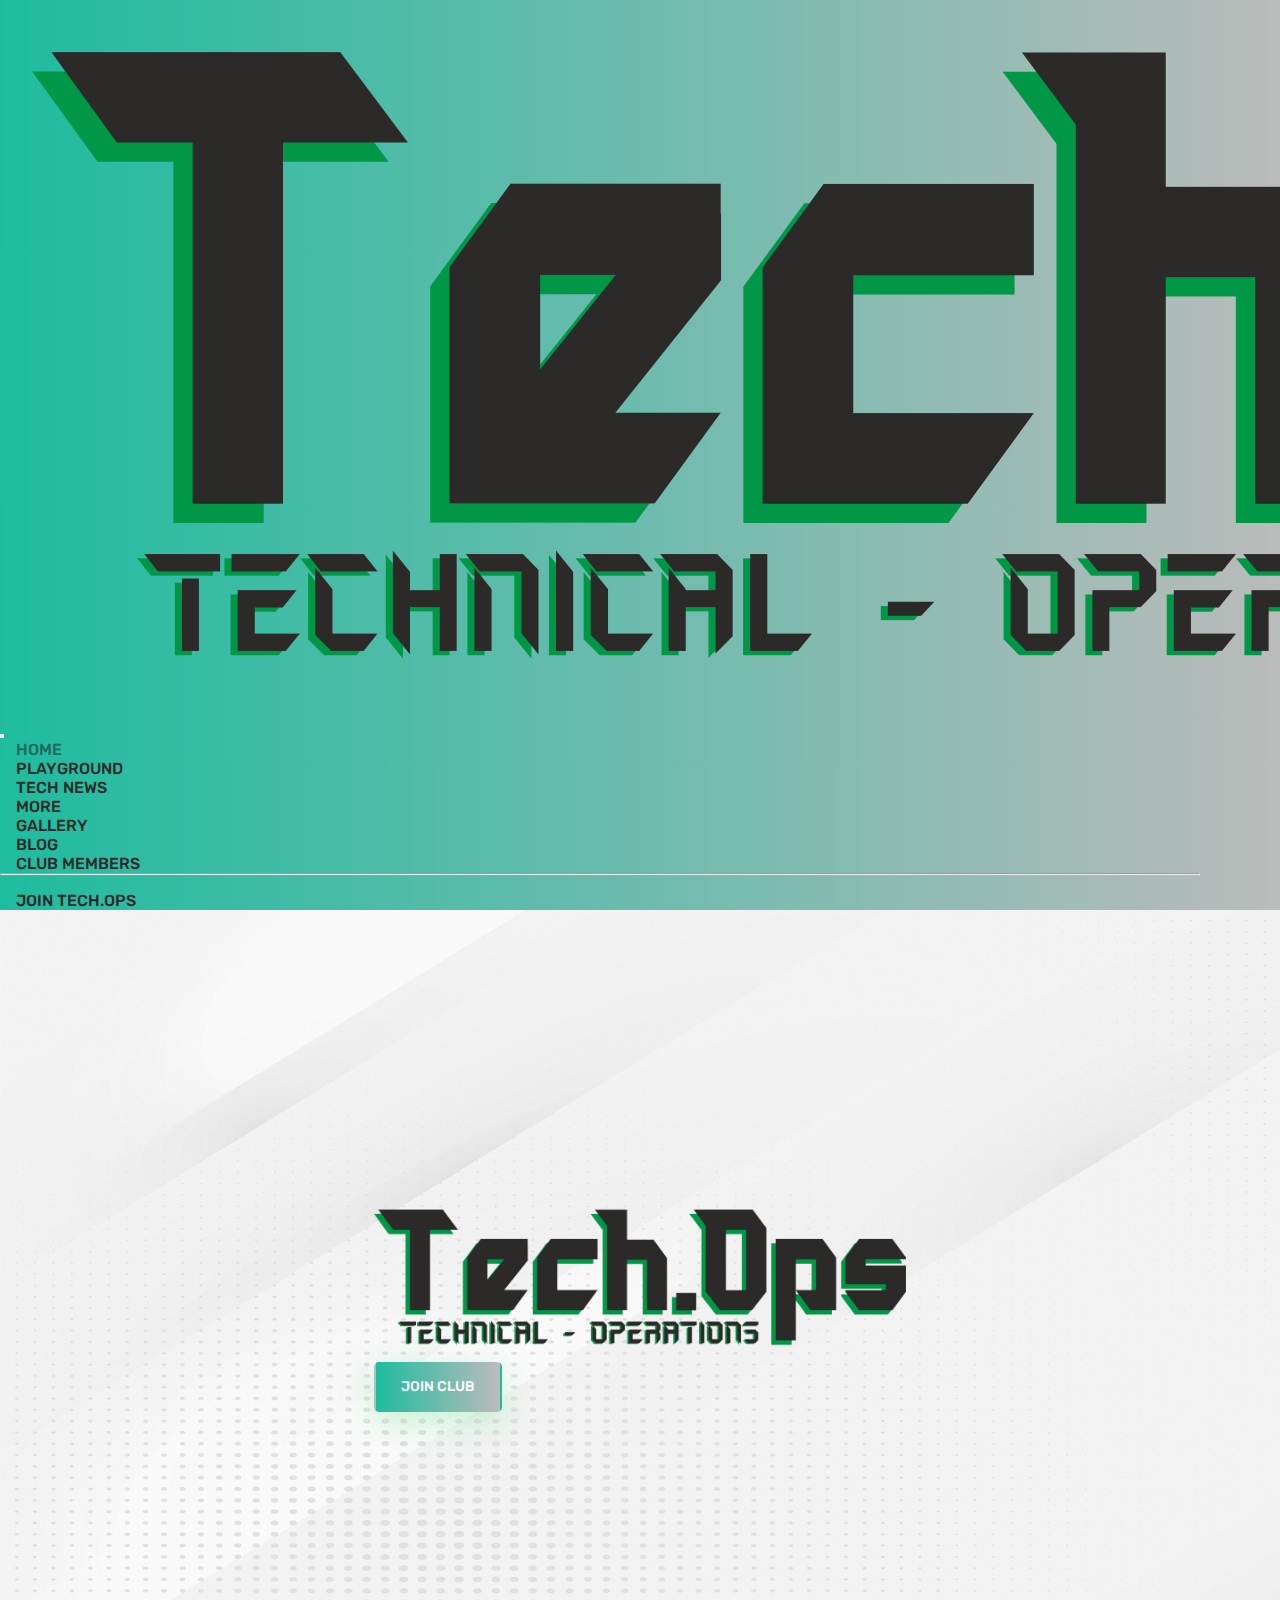
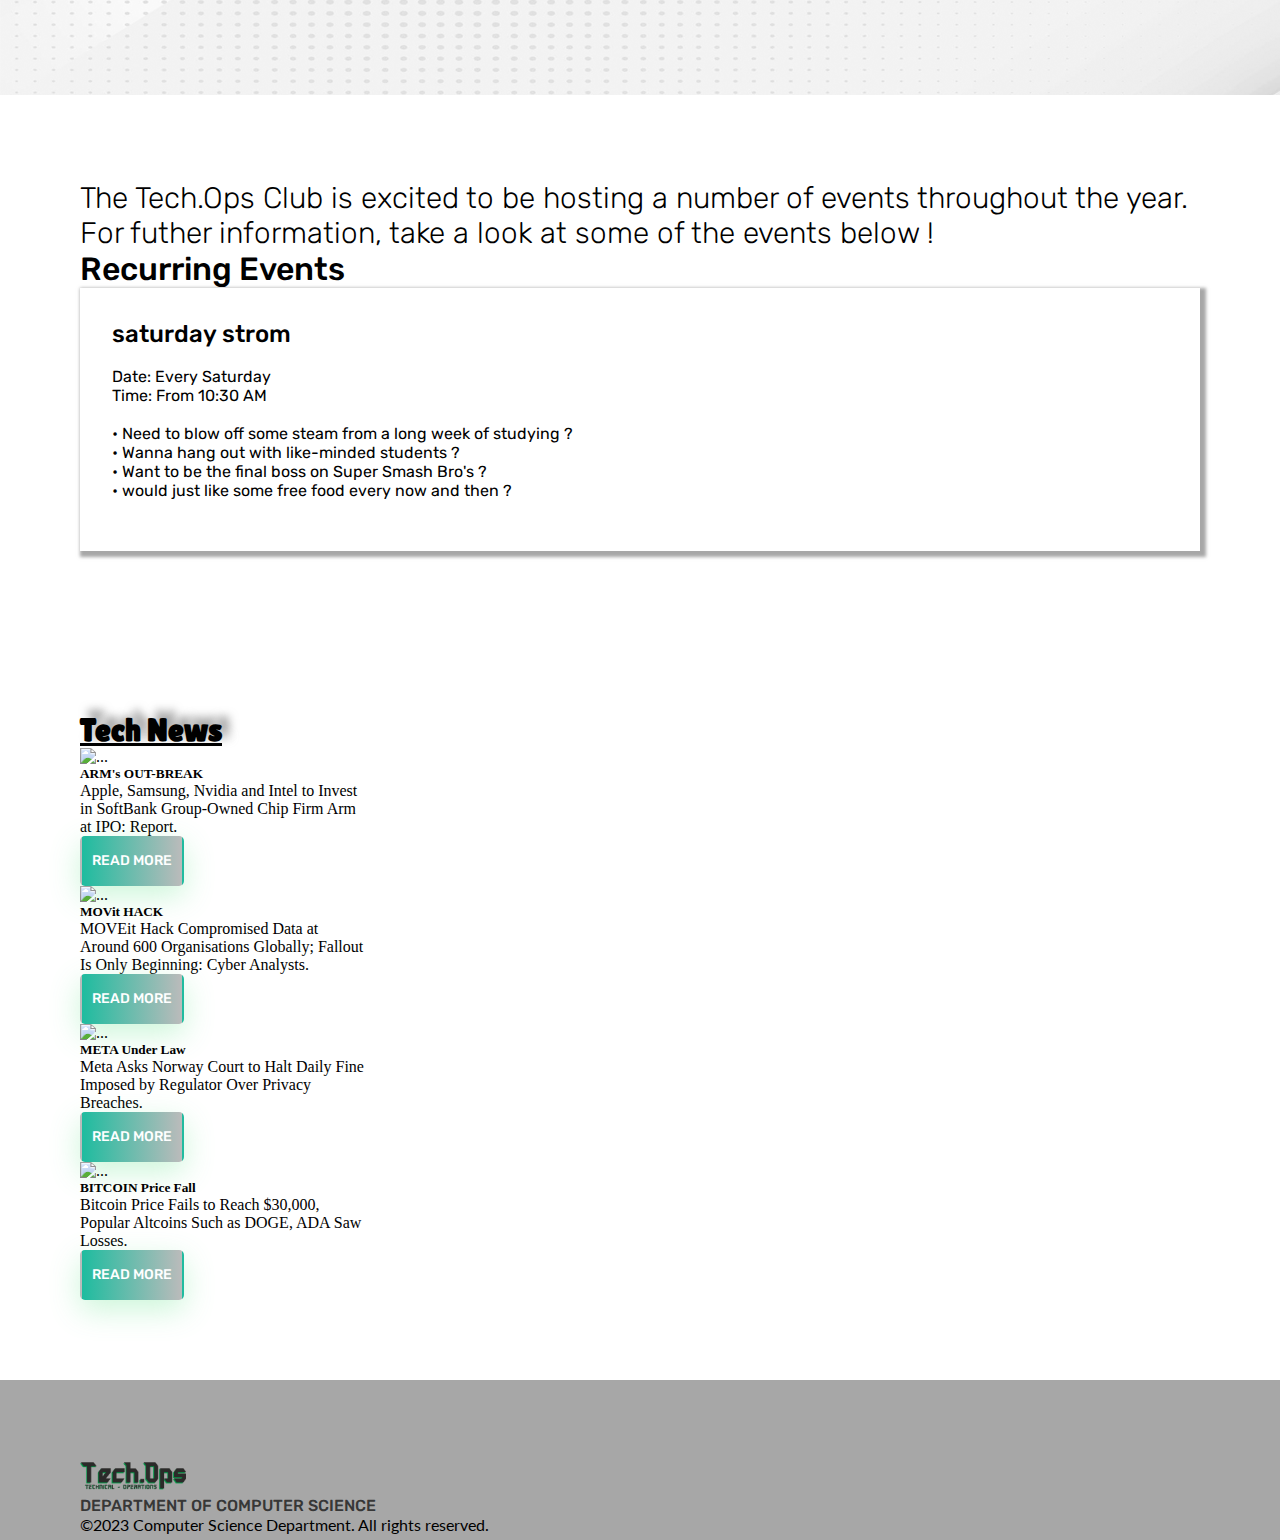
==== index.html @ eaf92b83 "banner section 2" ====
<!DOCTYPE html>
<html lang="en">

<head>
    <meta charset="UTF-8">
    <meta name="viewport" content="width=device-width, initial-scale=1.0">
    <title>Tech.Ops BCA Club</title>
    <!-- favicon -->
    <link rel="shortcut icon" href="img/favicons.png">
    <!-- Bootstrap 5.3 -->
    <link href="https://cdn.jsdelivr.net/npm/bootstrap@5.3.1/dist/css/bootstrap.min.css" rel="stylesheet"
        integrity="sha384-4bw+/aepP/YC94hEpVNVgiZdgIC5+VKNBQNGCHeKRQN+PtmoHDEXuppvnDJzQIu9" crossorigin="anonymous">
    <!-- Font Awesome -->
    <link rel="stylesheet" href="https://cdnjs.cloudflare.com/ajax/libs/font-awesome/6.4.0/css/all.min.css"
        integrity="sha512-iecdLmaskl7CVkqkXNQ/ZH/XLlvWZOJyj7Yy7tcenmpD1ypASozpmT/E0iPtmFIB46ZmdtAc9eNBvH0H/ZpiBw=="
        crossorigin="anonymous" referrerpolicy="no-referrer" />

    <!-- Custome CSS -->
    <link rel="stylesheet" href="css/style.css">
    <link rel="stylesheet" href="css/mobile-style.css">
</head>

<body data-bs-spy="scroll" data-bs-target=".navbar" data-bs-offset="90" data-toggle="collapse" data-target="#navbarNav">
    <!-- NavBar section START -->
    <header class="navbar-wrapper fixed-top">
        <nav class="navbar navbar-expand-lg">
            <div class="container-fluid">
                <a class="navbar-brand" href="#">
                    <img src="img/logo.png" alt="Error" class="img-fluid">
                </a>
                <!-- Dropdown for mobile -->
                <button class="navbar-toggler" type="button" data-bs-toggle="collapse" data-toggle="collapse"
                    data-target="#navbarNav" data-bs-target="#navbarNav" aria-controls="navbarNav" aria-expanded="false"
                    aria-label="Toggle navigation">
                    <!-- Custome dropdown icon FA -->
                    <i class="fa-solid fa-bars-staggered "></i>
                    <!-- <span class="navbar-toggler-icon"></span> -->
                </button>
                <!-- Navbar content -->
                <div class="collapse navbar-collapse navbar-content justify-content-end" id="navbarNav">
                    <ul class="navbar-nav">
                        <li class="nav-item">
                            <a id="nav-bar" class="nav-link active" aria-current="page" href="#home">Home</a>
                        </li>
                        <li class="nav-item">
                            <a id="nav-bar" class="nav-link" href="#playground">Playground</a>
                        </li>
                        <li class="nav-item">
                            <a id="nav-bar" class="nav-link" href="#technews">Tech News</a>
                        </li>
                        <!-- Nav dropdown -->
                        <li class="nav-item dropdown">
                            <a id="nav-bar" class="nav-link dropdown-toggle" id="navbarScrollingDropdown" role="button"
                                data-bs-toggle="dropdown" aria-expanded="false">
                                More
                            </a>
                            <ul class="dropdown-menu" aria-labelledby="navbarScrollingDropdown">
                                <li><a class="dropdown-item" href="#gallery">Gallery</a></li>
                                <li><a class="dropdown-item" href="#blog">Blog</a></li>
                                <li><a class="dropdown-item" href="#club-mem">Club Members</a></li>
                                <li>
                                    <hr class="dropdown-divider">
                                </li>
                                <li><a class="dropdown-item" href="#">Join Tech.Ops</a></li>
                            </ul>
                        </li>
                    </ul>
                </div>
            </div>
        </nav>
    </header>
    <!-- Nav Bar Section END -->



    <!-- Banner(HOME) Section START -->
    <section id="home" class="home-wrapper">
        <div id="main-bg" class="container-fluid">
            <div class="row logo-content">
                <div class="col-lg-12 logo text-center">
                    <img src="img/logo.png" id="tech-ops-logo" style="height:10rem;">
                </div>
                <div class="col-lg-4 d-flex justify-content-center mx-auto mt-5 join-btn">
                    <a href="#" class="main-btn primary-btn" style="width: 8rem;">join club</a>
                </div>
            </div>
        </div>
    </section>
    <!-- Banner(HOME) Section END -->



    <!--Playground Section START -->
    <section id="playground" class="playground-wrapper">
        <div class="container">
            <div class="row events-header">
                <p class="intro">
                    The Tech.Ops Club is excited to be hosting a number of events throughout the year.
                    For futher information, take a look at some of the events below !
                </p>
                <h1>recurring events</h1>
            </div>

            <div class="row recurring-events">
                <div class="col-lg-12 order-1 content my-3">
                    <p id="friday">saturday strom</p>
                    <br>
                    <p id="info">
                        Date: Every Saturday
                        <br>
                        Time: From 10:30 AM
                        <br><br>
                        • Need to blow off some steam from a long week of studying ? <br>
                        • Wanna hang out with like-minded students ? <br>
                        • Want to be the final boss on Super Smash Bro's ? <br>
                        • would just like some free food every now and then ? <br><br>
                    </p>
                </div>
                <!-- Add Upcomming events below and use CONTENT class to add box shadow and margins-->

            </div>
        </div>
    </section>
    <!--Playground Section END -->



    <!-- Tech News Section START -->
    <section id="technews" class="technews-wrapper pt-4">
        <div class="container">
            <h1 id="tech-header" class="text-center text-uppercase">Tech News</h1>
            <div class="row">
                <div class="col-lg-3 card-1 my-4">
                    <div class="card" style="width: 18rem;">
                        <img src="/img/technews/1.avif" class="card-img-top" alt="...">
                        <div class="card-body">
                            <h5 class="card-title">ARM's OUT-BREAK</h5>
                            <p class="card-text">Apple, Samsung, Nvidia and Intel to Invest in SoftBank Group-Owned Chip
                                Firm Arm at IPO: Report.</p>
                            <a href="https://www.gadgets360.com/internet/news/apple-samsung-invest-softbank-chip-designer-arm-ipo-september-nikkei-report-4280436"
                                class="main-btn primary-btn" target="_blank">Read More</a>
                        </div>
                    </div>
                </div>
                <div class="col-lg-3 card-2 my-4">
                    <div class="card" style="width: 18rem;">
                        <img src="/img/technews/2.webp" class="card-img-top" alt="...">
                        <div class="card-body">
                            <h5 class="card-title">MOVit HACK</h5>
                            <p class="card-text">MOVEit Hack Compromised Data at Around 600 Organisations Globally; Fallout Is Only Beginning: Cyber Analysts.</p>
                            <a href="https://www.gadgets360.com/internet/news/moveit-hack-us-spawned-600-breaches-not-done-yet-cyber-analysts-say-4280270"
                                class="main-btn primary-btn" target="_blank">Read More</a>
                        </div>
                    </div>
                </div>
                <div class="col-lg-3 card-3 my-4">
                    <div class="card" style="width: 18rem;">
                        <img src="/img/technews/3.webp" class="card-img-top" alt="...">
                        <div class="card-body">
                            <h5 class="card-title">META Under Law</h5>
                            <p class="card-text">Meta Asks Norway Court to Halt Daily Fine Imposed by Regulator Over Privacy Breaches.</p>
                            <a href="https://www.gadgets360.com/internet/news/meta-platforms-facebook-court-filing-halt-privacy-breach-fine-usd-97700-norway-regulator-4280025"
                                class="main-btn primary-btn" target="_blank">Read More</a>
                        </div>
                    </div>
                </div>
                <div class="col-lg-3 card-4 my-4">
                    <div class="card" style="width: 18rem;">
                        <img src="/img/technews/1.avif" class="card-img-top" alt="...">
                        <div class="card-body">
                            <h5 class="card-title">BITCOIN Price Fall</h5>
                            <p class="card-text">Bitcoin Price Fails to Reach $30,000, Popular Altcoins Such as DOGE, ADA Saw Losses.</p>
                            <a href="https://www.gadgets360.com/cryptocurrency/news/bitcoin-price-today-july-8-cardano-dogecoin-shiba-inu-binance-coin-tether-loss-4278877"
                                class="main-btn primary-btn" target="_blank">Read More</a>
                        </div>
                    </div>
                </div>
            </div>
        </div>
    </section>
    <!-- Tech News Section END -->



    <!-- gallery Section START -->

    <!-- gallery Section END -->




    <!-- Blog Section START -->

    <!-- Blog Section END -->




    <!-- Club Members Section START -->

    <!-- Community members Section END -->




    <!-- Join Tech.Ops Section START -->

    <!-- Join Tech.Ops Section END -->



    <!-- Footer section START -->
        <section class="footer-wrapper p-0">
            <div class="container">
                <div class="row pt-5">
                    <div class="col-lg-6">
                        <div class="footer-content">
                            <img src="img/logo.png" alt="error" class="img-fluid">
                            <p id="dept">department of computer science</p>
                            <p id="copy">&copy;2023 Computer Science Department. All rights reserved.</p>
                        </div>
                    </div>
                </div>
            </div>
        </section>
    <!-- Footer section END -->

    <!-- Bootstrap JS & Popper -->
    <script src="https://cdn.jsdelivr.net/npm/@popperjs/core@2.10.2/dist/umd/popper.min.js"
        integrity="sha384-7+zCNj/IqJ95wo16oMtfsKbZ9ccEh31eOz1HGyDuCQ6wgnyJNSYdrPa03rtR1zdB"
        crossorigin="anonymous"></script>
    <script src="https://cdn.jsdelivr.net/npm/bootstrap@5.3.1/dist/js/bootstrap.bundle.min.js"
        integrity="sha384-HwwvtgBNo3bZJJLYd8oVXjrBZt8cqVSpeBNS5n7C8IVInixGAoxmnlMuBnhbgrkm"
        crossorigin="anonymous"></script>
</body>

</html>
---- css/style.css ----
/* 
TABLE OF CONTENT
1. General
2. Custom CSS
3. Navbar section
4. Banner section
5. Playground section
6. TechNews section
7. Footer section
 */

/* 1. General */

@import url('https://fonts.googleapis.com/css2?family=Rubik:wght@300;400;500;600;700;800;900&display=swap');
@import url('https://fonts.googleapis.com/css2?family=Lato:ital,wght@0,100;0,300;0,400;0,700;0,900;1,100;1,300;1,400;1,700;1,900&display=swap');
@import url('https://fonts.googleapis.com/css2?family=Lilita+One&display=swap');


* {
    box-sizing: border-box;
    margin: 0;
    padding: 0;
}

a {
    text-decoration: none;
}

/* 2. Custom CSS */
:root {
    --primary-color: #EBECF1;
    --secondary-color: #646464;
    /* Background Color */
    --bg-white: #ffffff;
    --bg-black: #000000;
    --bg-grey: #606060;
    --bg-grey-opc: #787878a6;
    /* Text Color */
    --primary-text: #206A5D;
    --secondary-text: #2B2A29;
    /* Font Family */
    --primary-font: 'Rubik', 'sans-serif';
    --secondary-font: 'Lato';
    --bold-font: 'Lilita One';
    --gradient: linear-gradient(to right, #1ebc9f 0%, #bbbbbb 100%), radial-gradient(circle at top left, #0055ff, #854fee);
}


a {
    text-decoration: none;
}

::-webkit-scrollbar {
    width: 0.25rem;
}

::-webkit-scrollbar-track {
    background: var(--bg-grey);
}

::-webkit-scrollbar-thumb {
    background: var(--primary-color);
}

.main-btn {
    display: inline-block;
    font-family: var(--primary-font);
    font-weight: 500;
    font-size: 0.875rem;
    line-height: 2.875rem;
    text-align: center;
    cursor: pointer;
    text-transform: uppercase;
    border-radius: 0.3125rem;
    box-shadow: 0 0.625rem 1.875rem rgba(85, 225, 129, 0.3);
    border: double 0.125rem transparent;
    padding: 0 0.625rem;
    transition: all .3s ease-in-out;
}

.primary-btn {
    background-image: var(--gradient);
    color: var(--bg-white);
}

.primary-btn:hover {
    border-color: var(--secondary-color);
    background: var(--bg-white);
    color: var(--secondary-text);
    box-shadow: none;
}

.secondary-btn {
    background-image: var(--bg-white);
    color: var(--secondary-text);
    border-color: var(--secondary-color);
}

.secondary-btn:hover {
    background: var(--gradient);
    color: var(--bg-white);
    box-shadow: none;
}

section {
    padding: 5rem;
}


/* 3. NavBar */

.navbar-wrapper .navbar-brand {
    height: auto;
    max-width: 10rem;
}


.navbar-wrapper .navbar-toggler:focus {
    box-shadow: none;
}

.navbar-wrapper .navbar-content .nav-item a {
    text-transform: uppercase;
    display: inline-block;
    margin: 0 0.985rem;
    color: var(--secondary-text);
    font-family: var(--primary-font);
    font-weight: 500;
}

.navbar-wrapper .navbar-content .nav-item #nav-bar.active,
.navbar-wrapper .navbar-content .nav-item #nav-bar:hover {
    color: var(--primary-text);
}

.navbar-content .dropdown-menu li a.active,
.navbar-content .dropdown-menu li a:hover {
    width: auto;
    color: var(--primary-text) !important;
    background-color: var(--primary-color) !important;
}

.navbar-wrapper {
    background-image: var(--gradient);
}

.navbar-wrapper .navbar .navbar-brand {
    margin-left: 2rem;
}

.navbar-wrapper .navbar .navbar-content {
    margin-right: 5rem;
}

/* Banner Section */
.home-wrapper {
    background-image: url(../img/cover-bg.png);
}

.home-wrapper #main-bg {
    display: flex;
    background-size: cover;
    background-repeat: no-repeat;
    align-items: center;
    justify-content: center;
    height: 70vh;
}

@keyframes club-logo-zoom-in {
    0% {
        transform: scale(0);
    }

    50% {
        transform: scale(1.25);
    }

    100% {
        transform: scale(1);
    }
}

.home-wrapper #main-bg #tech-ops-logo {
    /* transform: scale(1); */
    animation: club-logo-zoom-in ease-in-out 1s 1 normal;
}

/* {
@keyframes typing {
    from {
        width: 0
    }

    to {
        width: 100%;
    }
}

@keyframes blink-caret {

    from,
    to {
        border-color: transparent
    }

    50% {
        border-color: orange;
    }
}

.home-wrapper .dept-text h2 {
    text-transform: uppercase;
    font-weight: 400;
    font-family: var(--primary-font);
    border-right: .35rem solid orange;
    overflow: hidden;
    white-space: nowrap;
    margin: 0 auto;
    letter-spacing: .215rem;
    animation:
        typing 3.5s steps(40, end),
        blink-caret .75s step-end infinite;
    text-shadow: 10px 5px 5px var(--bg-grey-opc);
}
} */

.home-wrapper #main-bg .dept-text span {
    font-family: var(--primary-font);
    text-transform: uppercase;
    text-align: left;
}

@keyframes join-btn-zoom-in {
    from {
        transform: scale(1);
    }

    to {
        transform: scale(1.1);
    }
}

.home-wrapper .join-btn {
    animation: join-btn-zoom-in ease-in-out 0.5s infinite alternate;
}

/* Playground Section */
.events-header .intro {
    font-family: var(--primary-font);
    font-weight: 100;
    font-size: 1.85rem;
}

.events-header h1 {
    font-family: var(--primary-font);
    font-weight: 500;
    text-transform: capitalize;
}

.playground-wrapper .recurring-events #friday {
    font-family: var(--primary-font);
    font-weight: 500;
    font-size: 1.5rem;
    margin: 0;
}

.playground-wrapper .recurring-events .content {
    padding: 2rem;
    font-family: var(--primary-font);
    box-shadow: 0.2rem 0.2rem 0.2rem 0.2rem var(--bg-grey-opc);
}

.playground-wrapper .recurring-events .content #info {
    margin: 0;
}

/* Technews section */

.technews-wrapper #tech-header{
    font-family: var(--bold-font);
    text-decoration: underline;
    text-shadow: 0.5rem -.5rem 0.5rem var(--bg-grey-opc);
}

/* Footer section */
.footer-wrapper{
    width: 100%;
    height: 10rem;
    background-color: var(--bg-grey-opc);
}

.footer-wrapper .footer-content img{
    height: 2rem;
}

.footer-wrapper .footer-content #dept{
    font-family: var(--primary-font);
    text-transform: uppercase;
    font-weight: 500;
    font-size: 1rem;
    color: rgb(55, 55, 55);
}

.footer-wrapper .footer-content #copy{
    font-family: var(--secondary-font);
    font-size: 1rem;
}
---- css/mobile-style.css ----
* {
    box-sizing: border-box;
    margin: 0;
    padding: 0;
}

a {
    text-decoration: none;
}

/* 2. Custom CSS */
:root {
    --primary-color: #EBECF1;
    --secondary-color: #646464;
    /* Background Color */
    --bg-white: #ffffff;
    --bg-black: #000000;
    /* Text Color */
    --primary-text: #206A5D;
    --secondary-text: #2B2A29;
    /* Font Family */
    --primary-font: 'Rubik', 'sans-serif';
    --secondary-font: 'Lato';
}


/* Large Phone Media */
@media only screen and (max-width: 426px) {

    body{
        width: 100%;
    }

    .navbar-wrapper .navbar-content .nav-item a.active,
    .navbar-wrapper .navbar-content .nav-item a:hover {
        color: var(--primary-text);
    }

    .home-wrapper .logo-content img {
        height: 5rem !important;
    }


}
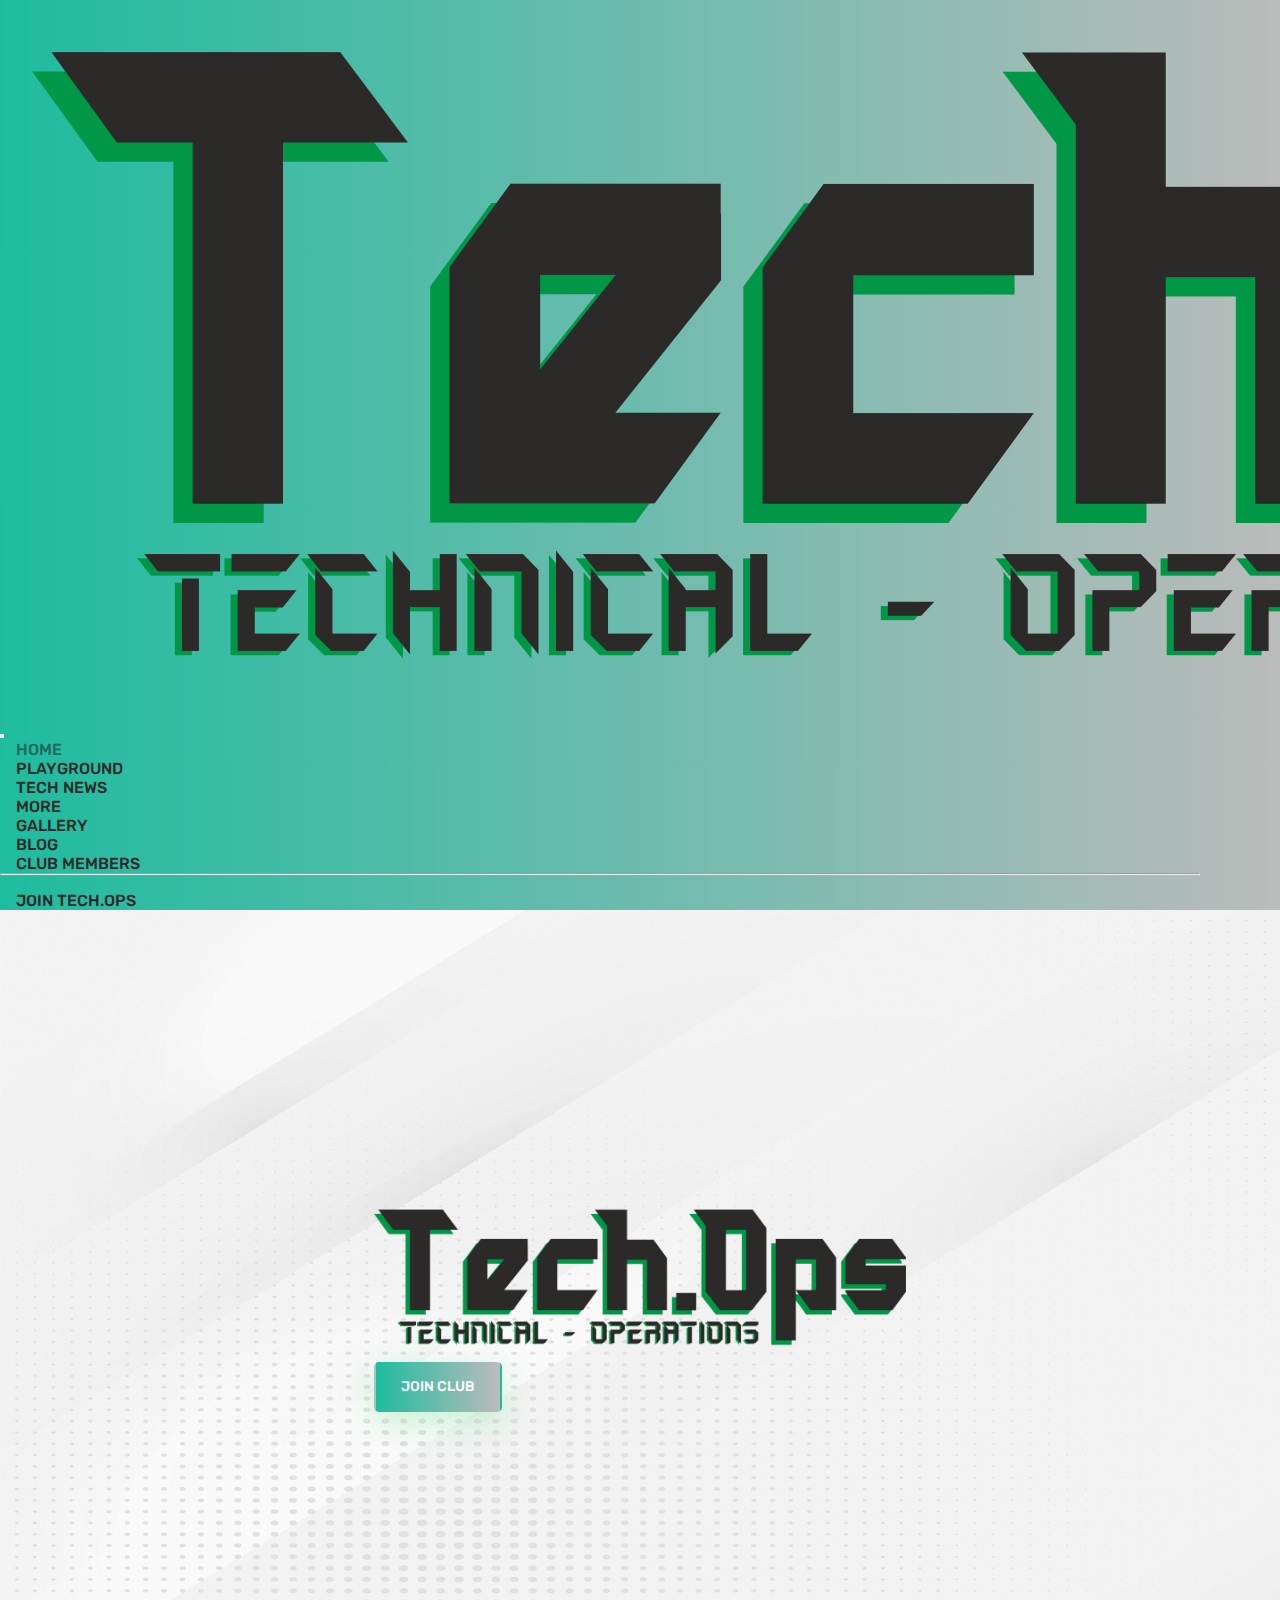
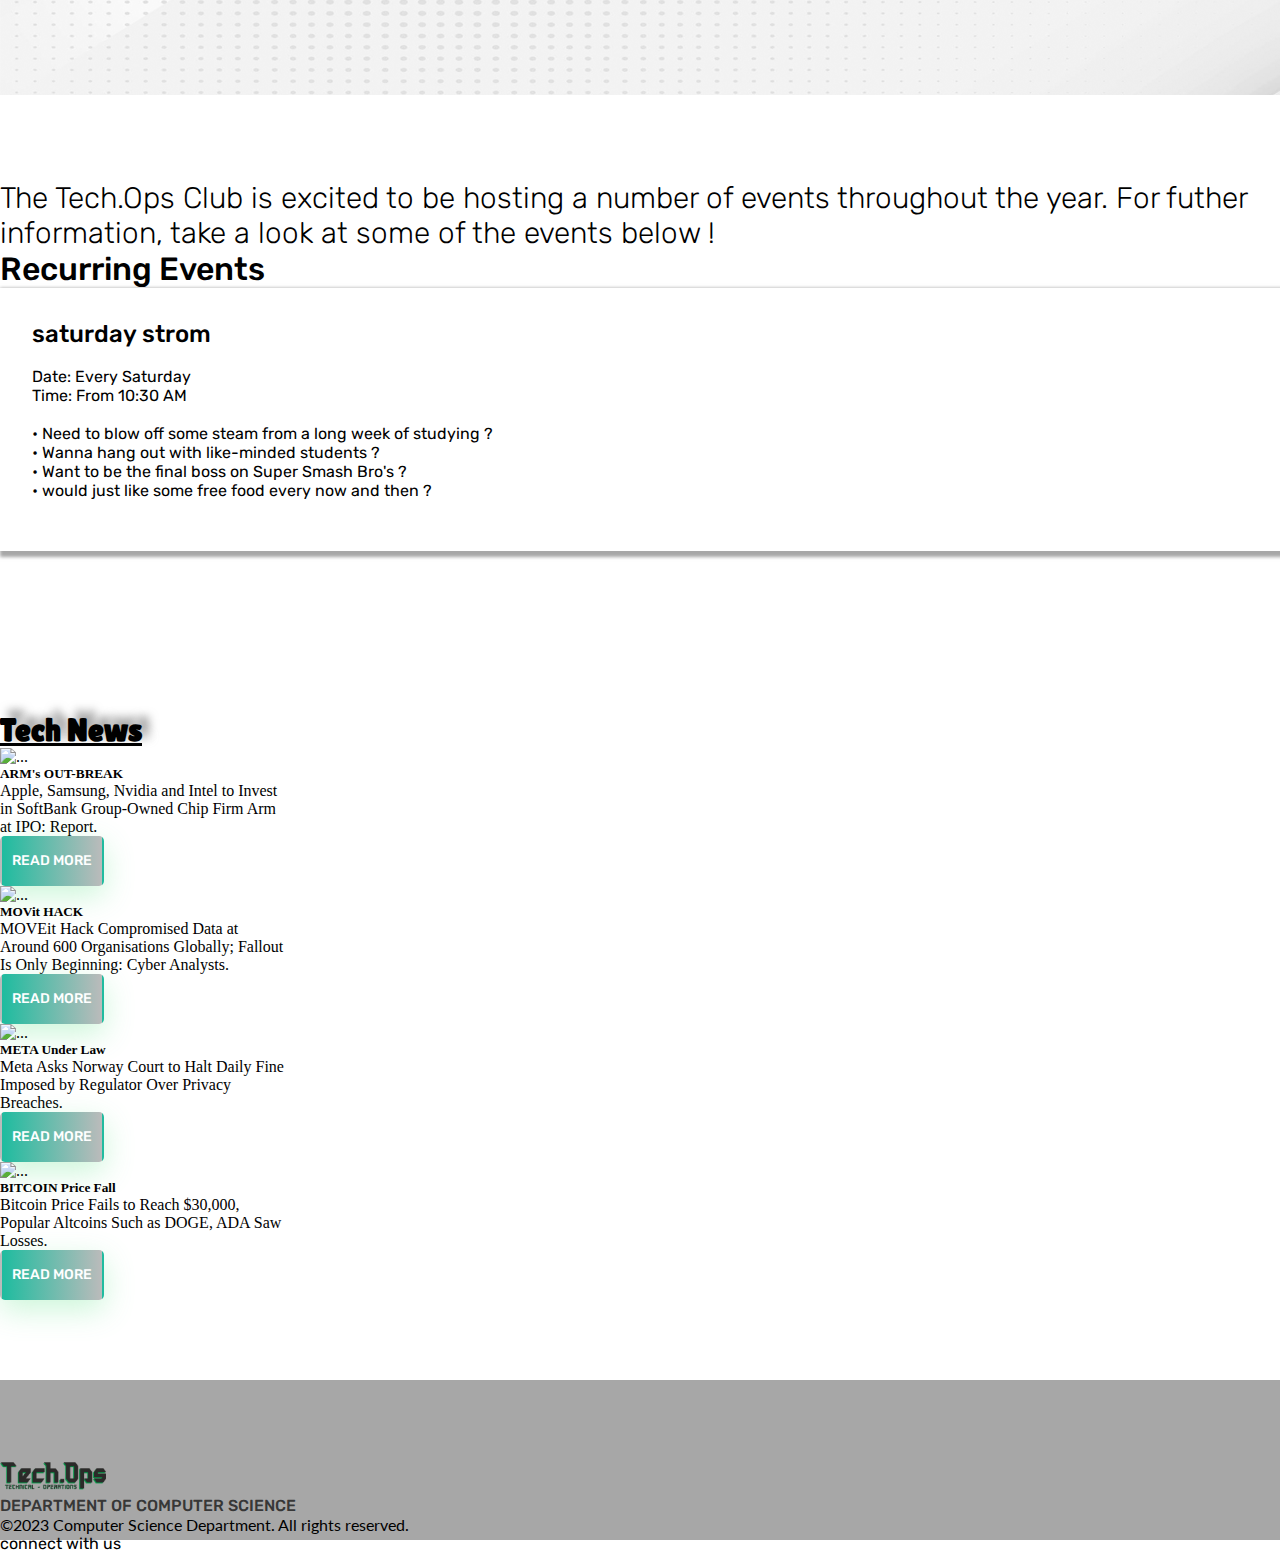
==== commit 52e7fd16: "desktop version completed with minor changes pending" ====
--- a/index.html
+++ b/index.html
@@ -130,7 +130,7 @@
         <div class="container">
             <h1 id="tech-header" class="text-center text-uppercase">Tech News</h1>
             <div class="row">
-                <div class="col-lg-3 card-1 my-4">
+                <div class="col-lg-3 col-md-6 card-1 my-4">
                     <div class="card" style="width: 18rem;">
                         <img src="/img/technews/1.avif" class="card-img-top" alt="...">
                         <div class="card-body">
@@ -142,34 +142,37 @@
                         </div>
                     </div>
                 </div>
-                <div class="col-lg-3 card-2 my-4">
+                <div class="col-lg-3 col-md-6 card-2 my-4">
                     <div class="card" style="width: 18rem;">
                         <img src="/img/technews/2.webp" class="card-img-top" alt="...">
                         <div class="card-body">
                             <h5 class="card-title">MOVit HACK</h5>
-                            <p class="card-text">MOVEit Hack Compromised Data at Around 600 Organisations Globally; Fallout Is Only Beginning: Cyber Analysts.</p>
+                            <p class="card-text">MOVEit Hack Compromised Data at Around 600 Organisations Globally;
+                                Fallout Is Only Beginning: Cyber Analysts.</p>
                             <a href="https://www.gadgets360.com/internet/news/moveit-hack-us-spawned-600-breaches-not-done-yet-cyber-analysts-say-4280270"
                                 class="main-btn primary-btn" target="_blank">Read More</a>
                         </div>
                     </div>
                 </div>
-                <div class="col-lg-3 card-3 my-4">
+                <div class="col-lg-3 col-md-6 card-3 my-4">
                     <div class="card" style="width: 18rem;">
                         <img src="/img/technews/3.webp" class="card-img-top" alt="...">
                         <div class="card-body">
                             <h5 class="card-title">META Under Law</h5>
-                            <p class="card-text">Meta Asks Norway Court to Halt Daily Fine Imposed by Regulator Over Privacy Breaches.</p>
+                            <p class="card-text">Meta Asks Norway Court to Halt Daily Fine Imposed by Regulator Over
+                                Privacy Breaches.</p>
                             <a href="https://www.gadgets360.com/internet/news/meta-platforms-facebook-court-filing-halt-privacy-breach-fine-usd-97700-norway-regulator-4280025"
                                 class="main-btn primary-btn" target="_blank">Read More</a>
                         </div>
                     </div>
                 </div>
-                <div class="col-lg-3 card-4 my-4">
+                <div class="col-lg-3 col-md-6 card-4 my-4">
                     <div class="card" style="width: 18rem;">
                         <img src="/img/technews/1.avif" class="card-img-top" alt="...">
                         <div class="card-body">
                             <h5 class="card-title">BITCOIN Price Fall</h5>
-                            <p class="card-text">Bitcoin Price Fails to Reach $30,000, Popular Altcoins Such as DOGE, ADA Saw Losses.</p>
+                            <p class="card-text">Bitcoin Price Fails to Reach $30,000, Popular Altcoins Such as DOGE,
+                                ADA Saw Losses.</p>
                             <a href="https://www.gadgets360.com/cryptocurrency/news/bitcoin-price-today-july-8-cardano-dogecoin-shiba-inu-binance-coin-tether-loss-4278877"
                                 class="main-btn primary-btn" target="_blank">Read More</a>
                         </div>
@@ -210,19 +213,31 @@
 
 
     <!-- Footer section START -->
-        <section class="footer-wrapper p-0">
-            <div class="container">
-                <div class="row pt-5">
-                    <div class="col-lg-6">
-                        <div class="footer-content">
-                            <img src="img/logo.png" alt="error" class="img-fluid">
-                            <p id="dept">department of computer science</p>
-                            <p id="copy">&copy;2023 Computer Science Department. All rights reserved.</p>
-                        </div>
-                    </div>
-                </div>
-            </div>
-        </section>
+    <section class="footer-wrapper p-0">
+        <div class="container text-center">
+            <div class="row pt-5 d-flex justify-content-evenly">
+                <div class="col-lg-6">
+                    <div class="footer-content" style="text-align: left;">
+                        <img src="img/logo.png" alt="error" class="img-fluid">
+                        <p id="dept">department of computer science</p>
+                        <p id="copy">&copy;2023 Computer Science Department. All rights reserved.</p>
+                    </div>
+                </div>
+                <div class="col-lg-6 connect-us">
+                    <div class="connect-us">
+                        <p class="text-capitalize">connect with us</p>
+                        <div class="icons">
+                            <a href="#"><i class="fa-brands fa-discord"></i></a>
+                            <a href="#"><i class="fa-brands fa-facebook"></i></a>
+                            <a href="#"><i class="fa-brands fa-github"></i></a>
+                            <a href="#"><i class="fa-brands fa-instagram"></i></a>
+                            <a href="#"><i class="fa-brands fa-linkedin"></i></a>
+                        </div>
+                    </div>
+                </div>
+            </div>
+        </div>
+    </section>
     <!-- Footer section END -->
 
     <!-- Bootstrap JS & Popper -->
--- a/css/style.css
+++ b/css/style.css
@@ -103,7 +103,7 @@
 }
 
 section {
-    padding: 5rem;
+    padding: 5rem 0;
 }
 
 
@@ -305,3 +305,14 @@
     font-family: var(--secondary-font);
     font-size: 1rem;
 }
+
+.footer-wrapper .connect-us p{
+    font-family: var(--primary-font);
+}
+
+.footer-wrapper .connect-us .icons a{
+    color: rgb(55, 55, 55);
+    font-size: 2rem;
+    letter-spacing: 1rem;
+    text-shadow: 0.5rem 0.5rem 0.5rem var(--bg-grey);
+}--- a/css/mobile-style.css
+++ b/css/mobile-style.css
@@ -27,10 +27,11 @@
 /* Large Phone Media */
 @media only screen and (max-width: 426px) {
 
-    body{
+    body {
         width: 100%;
     }
 
+    /* navbar section */
     .navbar-wrapper .navbar-content .nav-item a.active,
     .navbar-wrapper .navbar-content .nav-item a:hover {
         color: var(--primary-text);
@@ -40,5 +41,6 @@
         height: 5rem !important;
     }
 
+    /* footer section */
 
 }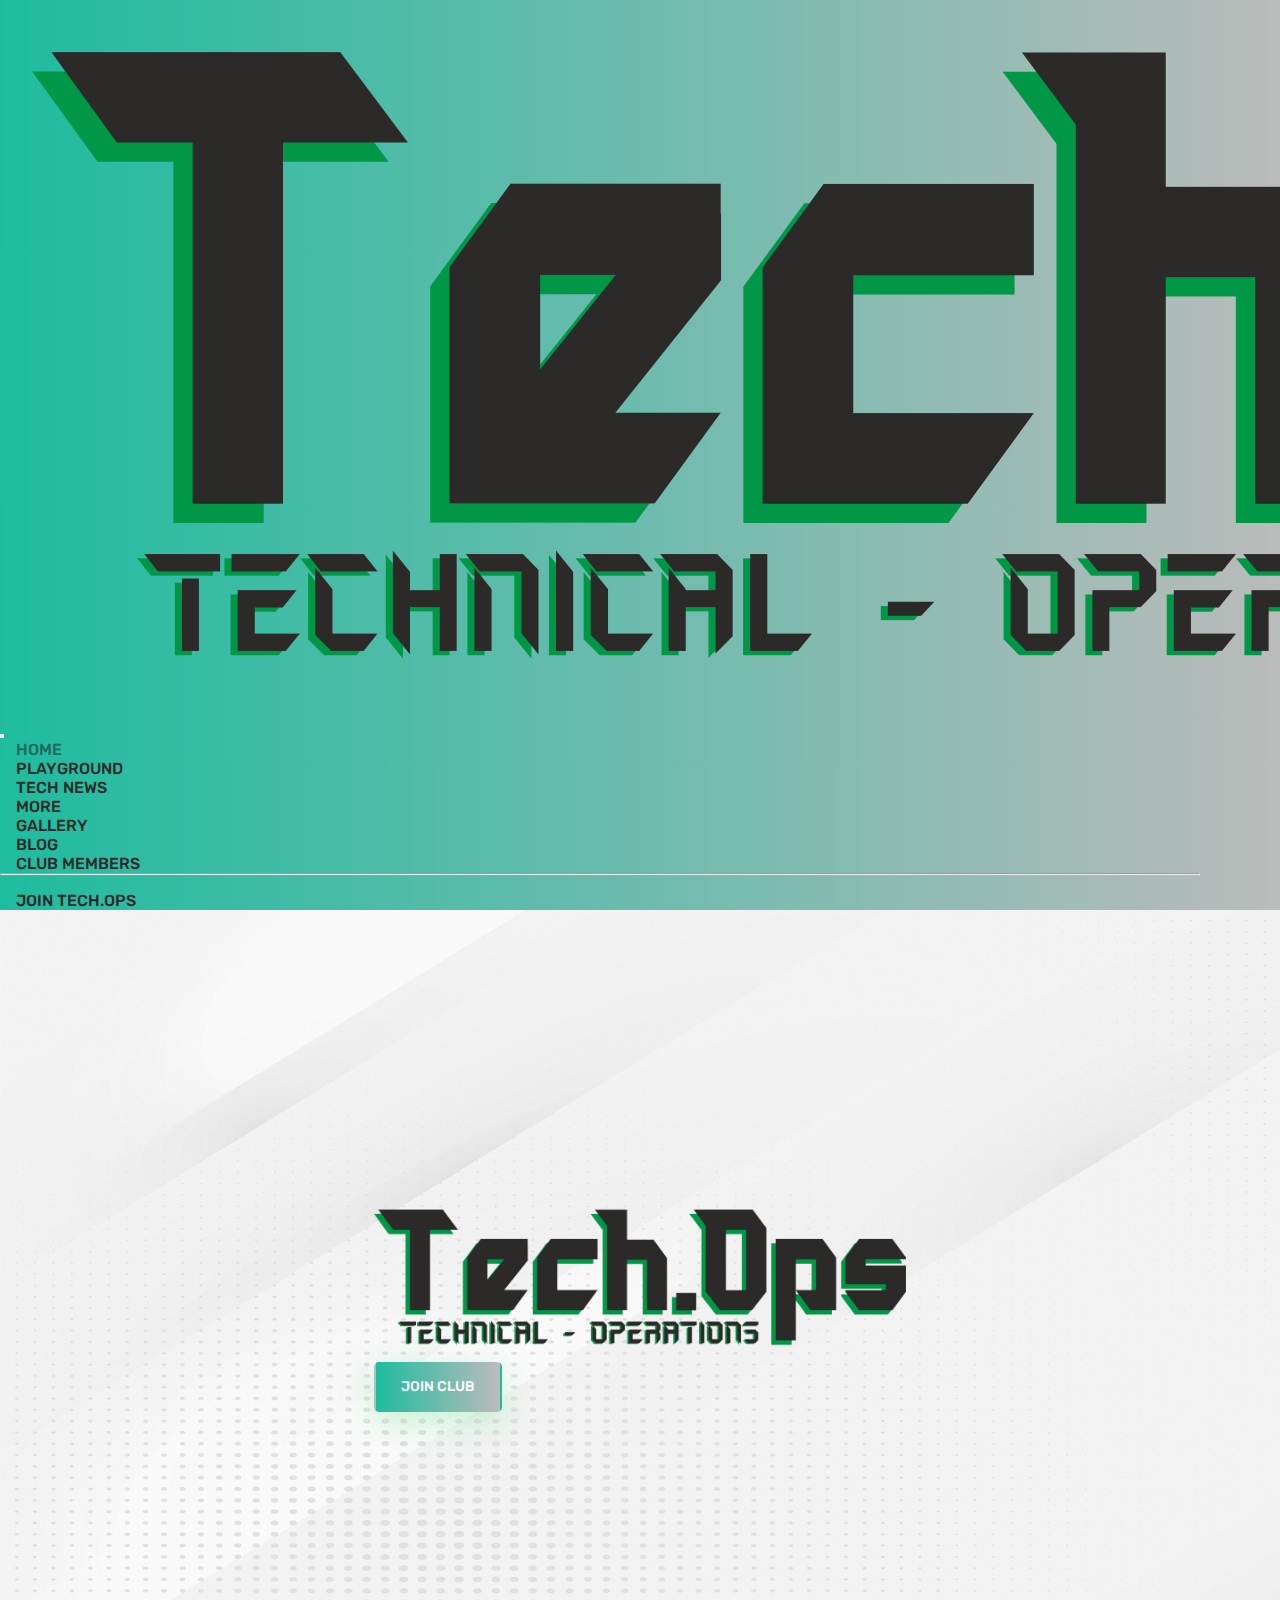
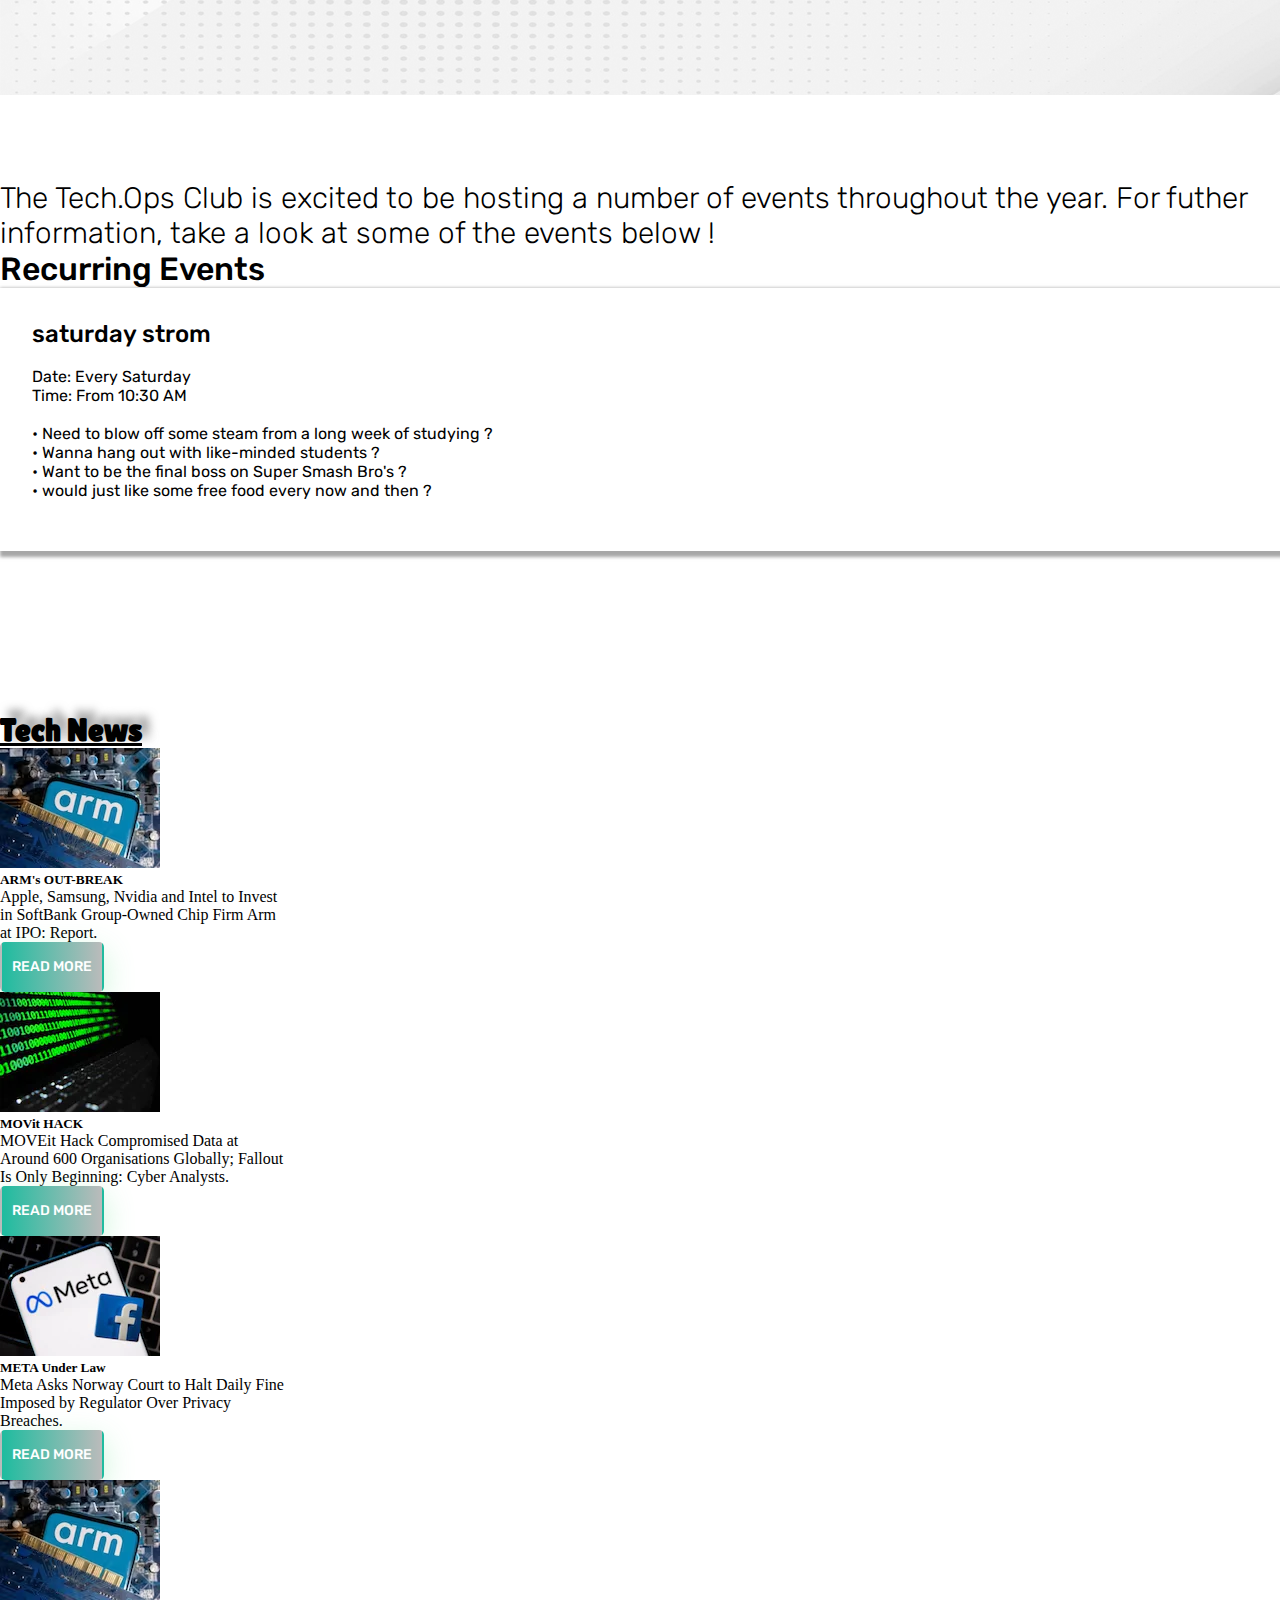
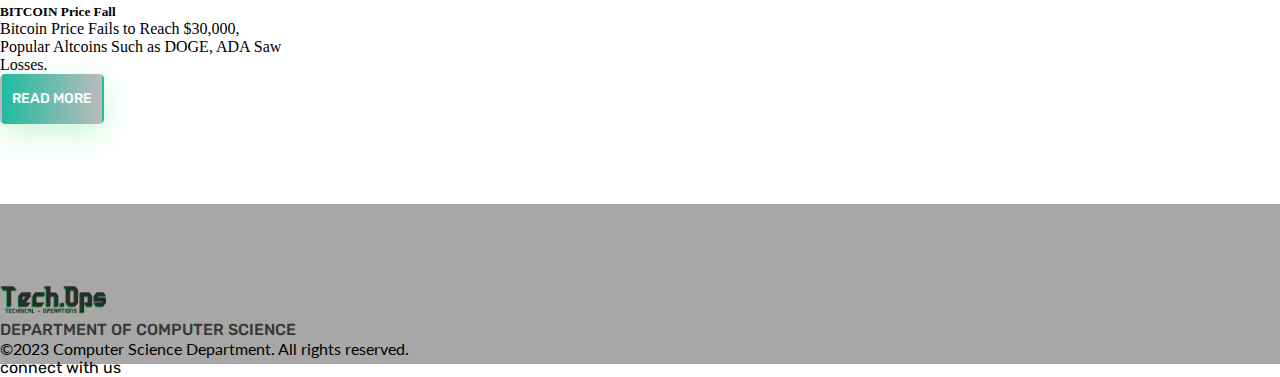
==== commit 312f7843: "assests added" ====
--- a/index.html
+++ b/index.html
@@ -103,7 +103,7 @@
 
             <div class="row recurring-events">
                 <div class="col-lg-12 order-1 content my-3">
-                    <p id="friday">saturday strom</p>
+                    <p id="friday" class="text-capitalize">saturday strom</p>
                     <br>
                     <p id="info">
                         Date: Every Saturday
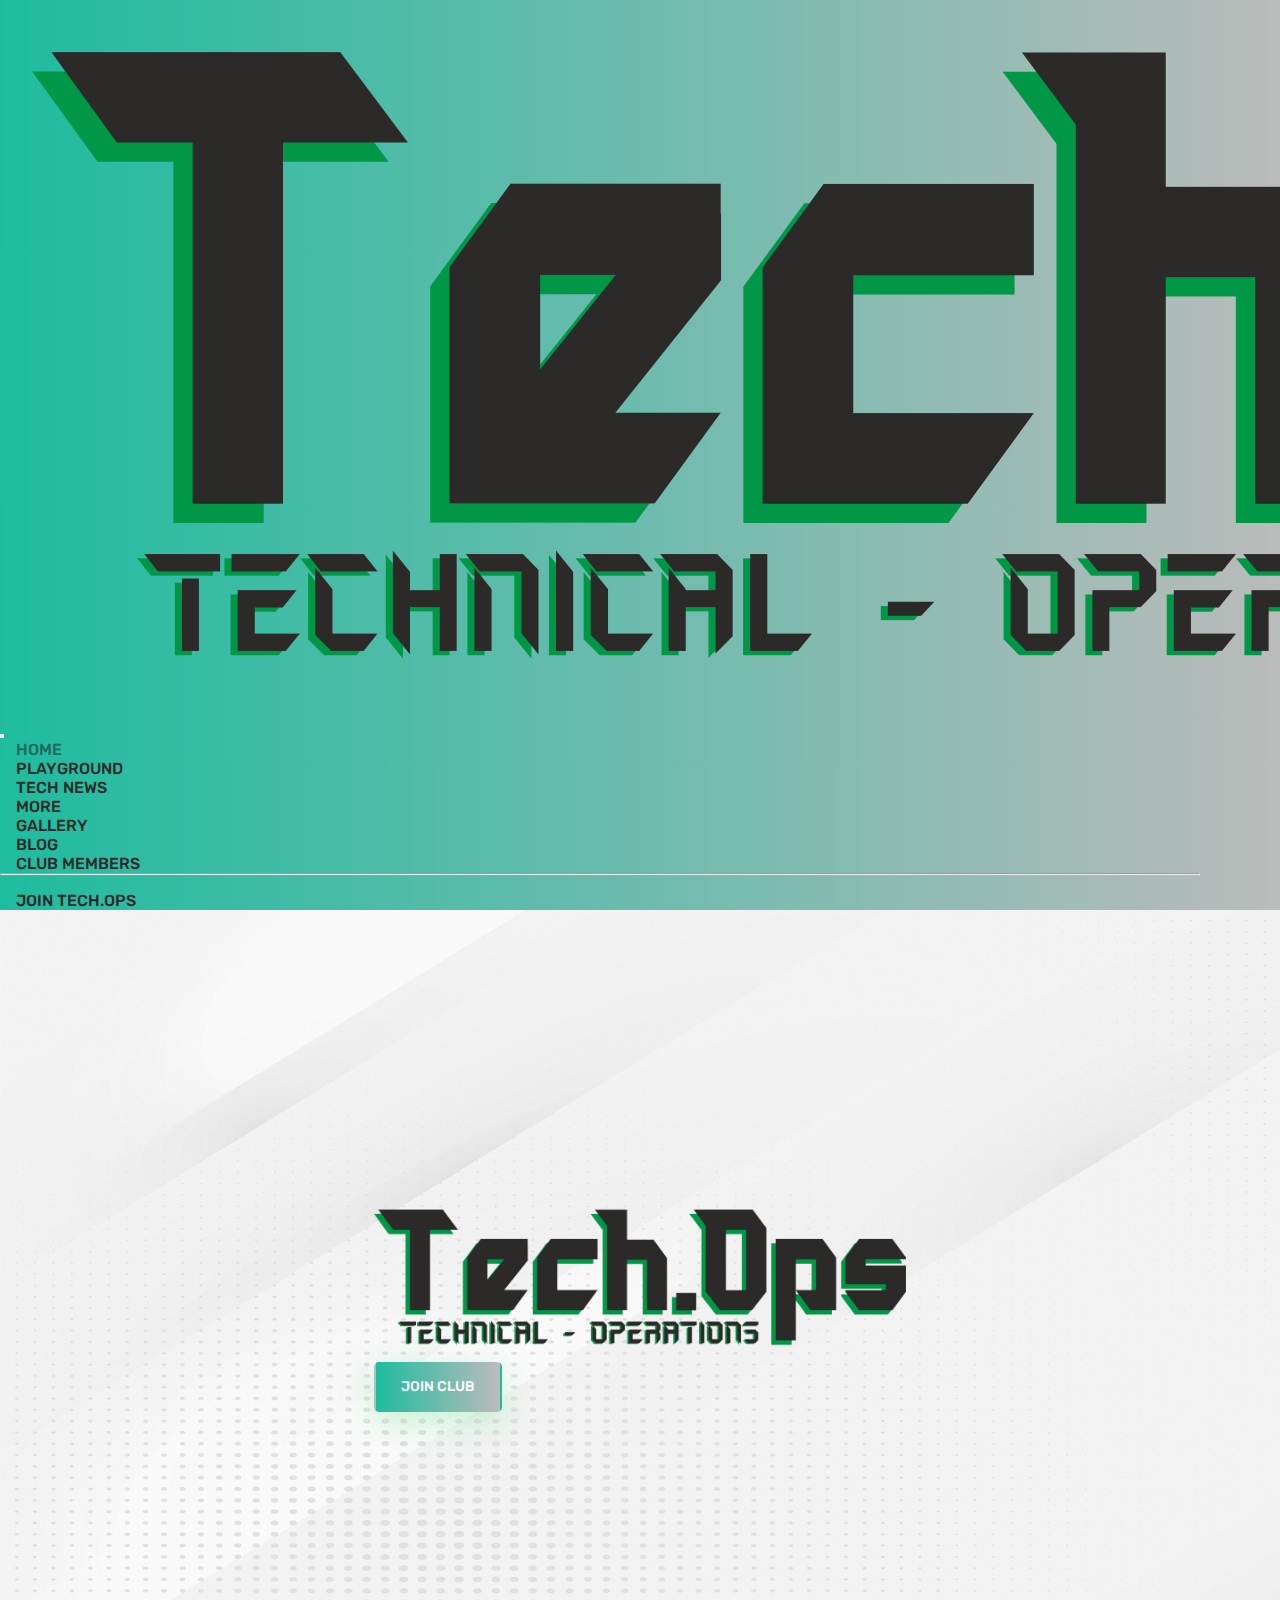
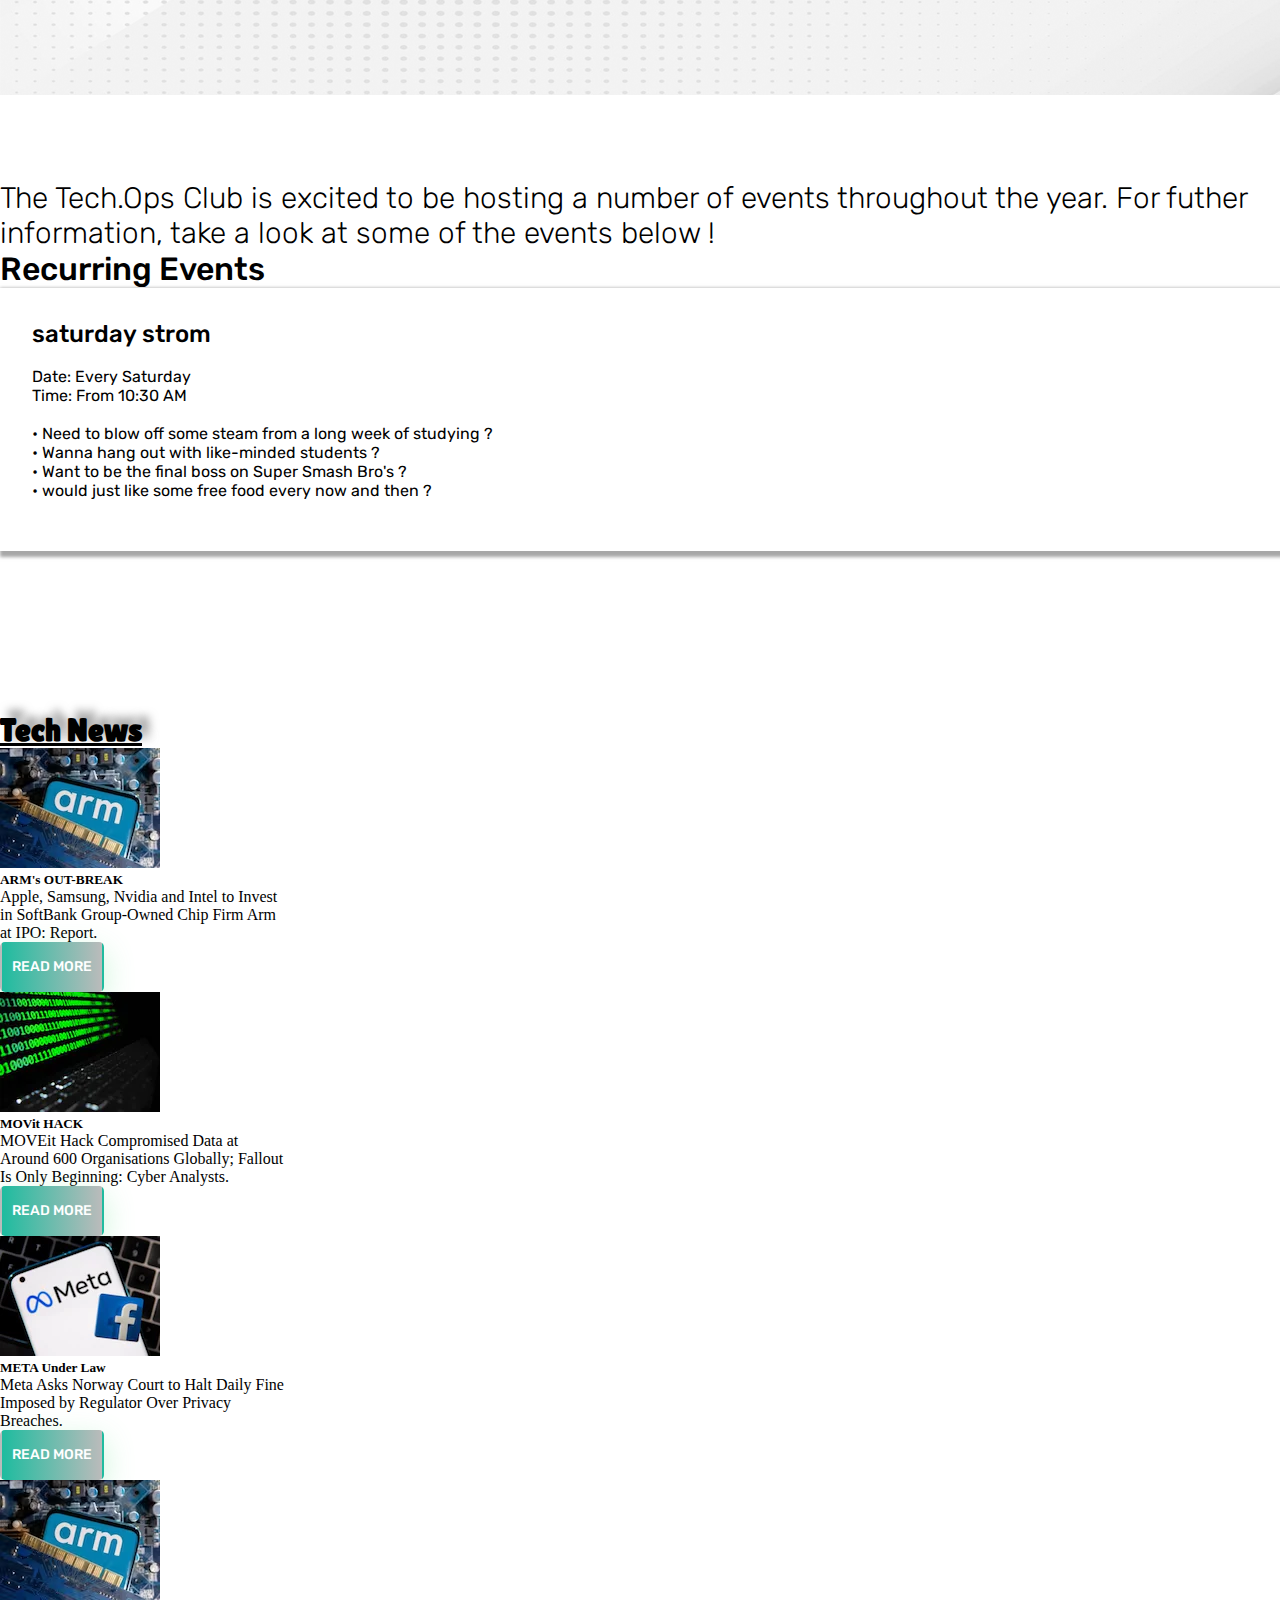
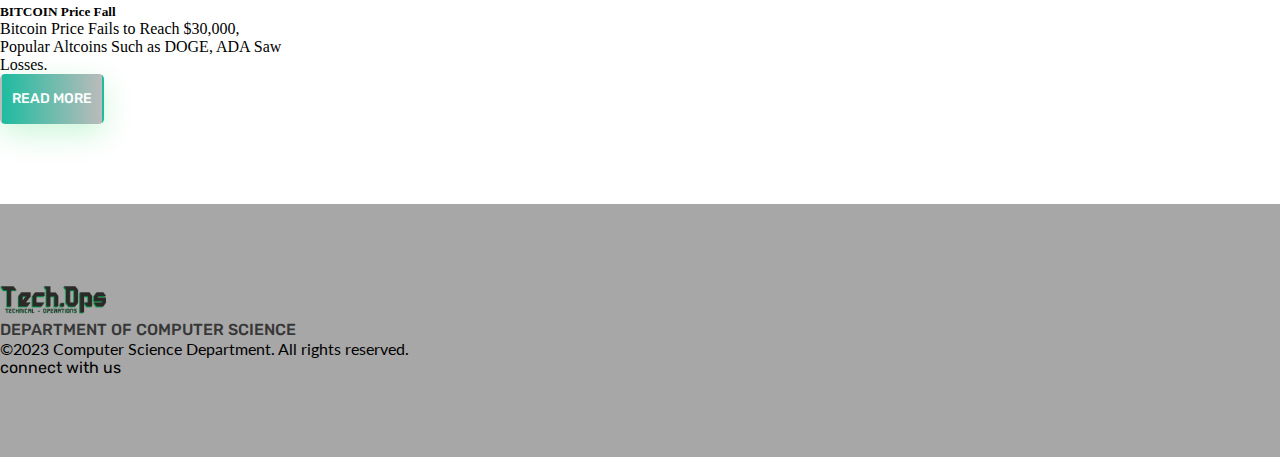
==== commit b6e99d28: "revision 1" ====
--- a/index.html
+++ b/index.html
@@ -127,10 +127,10 @@
 
     <!-- Tech News Section START -->
     <section id="technews" class="technews-wrapper pt-4">
-        <div class="container">
+        <div class="container tech-section">
             <h1 id="tech-header" class="text-center text-uppercase">Tech News</h1>
-            <div class="row">
-                <div class="col-lg-3 col-md-6 card-1 my-4">
+            <div class="row card-holder">
+                <div class="col-lg-3 col-md-6 card-1 mycard my-4">
                     <div class="card" style="width: 18rem;">
                         <img src="/img/technews/1.avif" class="card-img-top" alt="...">
                         <div class="card-body">
@@ -142,7 +142,7 @@
                         </div>
                     </div>
                 </div>
-                <div class="col-lg-3 col-md-6 card-2 my-4">
+                <div class="col-lg-3 col-md-6 card-2 my-4 mycard">
                     <div class="card" style="width: 18rem;">
                         <img src="/img/technews/2.webp" class="card-img-top" alt="...">
                         <div class="card-body">
@@ -154,7 +154,7 @@
                         </div>
                     </div>
                 </div>
-                <div class="col-lg-3 col-md-6 card-3 my-4">
+                <div class="col-lg-3 col-md-6 mycard card-3 my-4">
                     <div class="card" style="width: 18rem;">
                         <img src="/img/technews/3.webp" class="card-img-top" alt="...">
                         <div class="card-body">
@@ -166,7 +166,7 @@
                         </div>
                     </div>
                 </div>
-                <div class="col-lg-3 col-md-6 card-4 my-4">
+                <div class="col-lg-3 col-md-6 mycard card-4 my-4">
                     <div class="card" style="width: 18rem;">
                         <img src="/img/technews/1.avif" class="card-img-top" alt="...">
                         <div class="card-body">
--- a/css/style.css
+++ b/css/style.css
@@ -285,7 +285,7 @@
 /* Footer section */
 .footer-wrapper{
     width: 100%;
-    height: 10rem;
+    height: auto;
     background-color: var(--bg-grey-opc);
 }
 
--- a/css/mobile-style.css
+++ b/css/mobile-style.css
@@ -42,5 +42,7 @@
     }
 
     /* footer section */
-
+    .footer-wrapper{
+        height: auto !important;
+    }
 }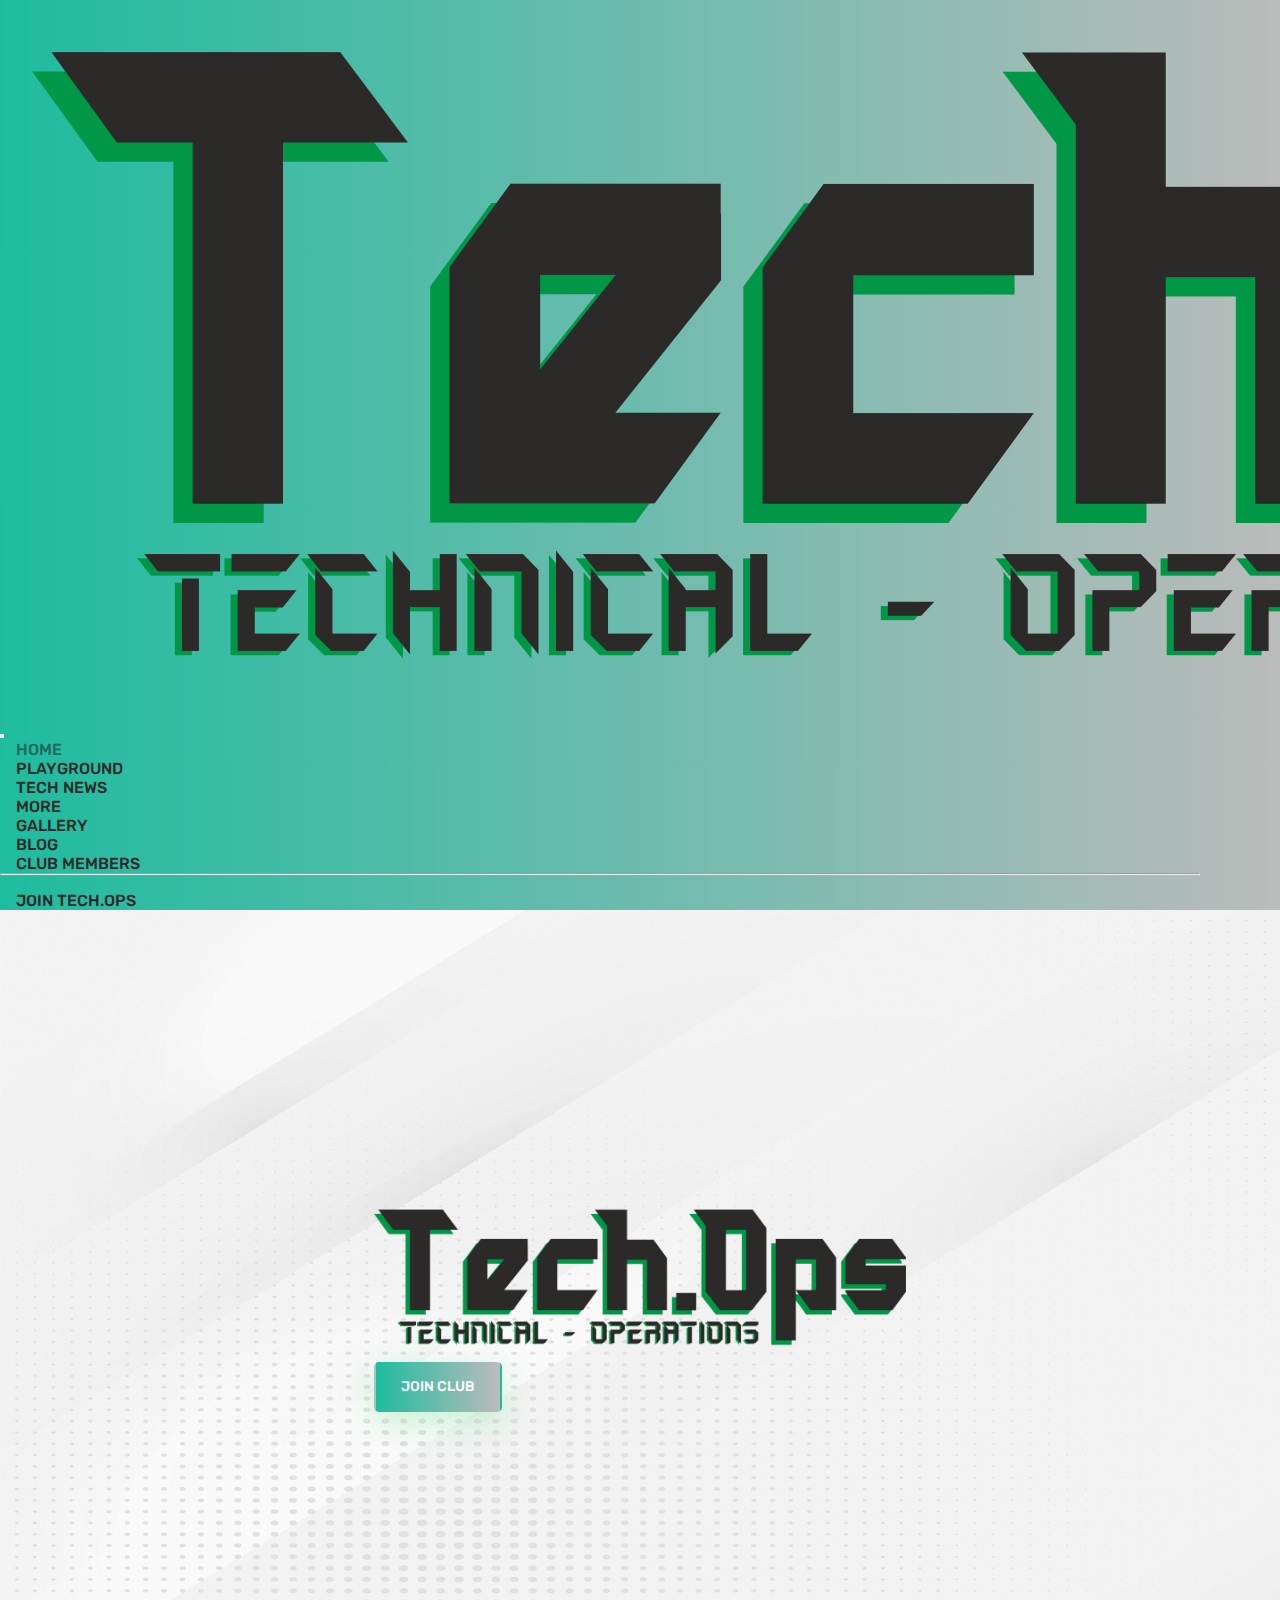
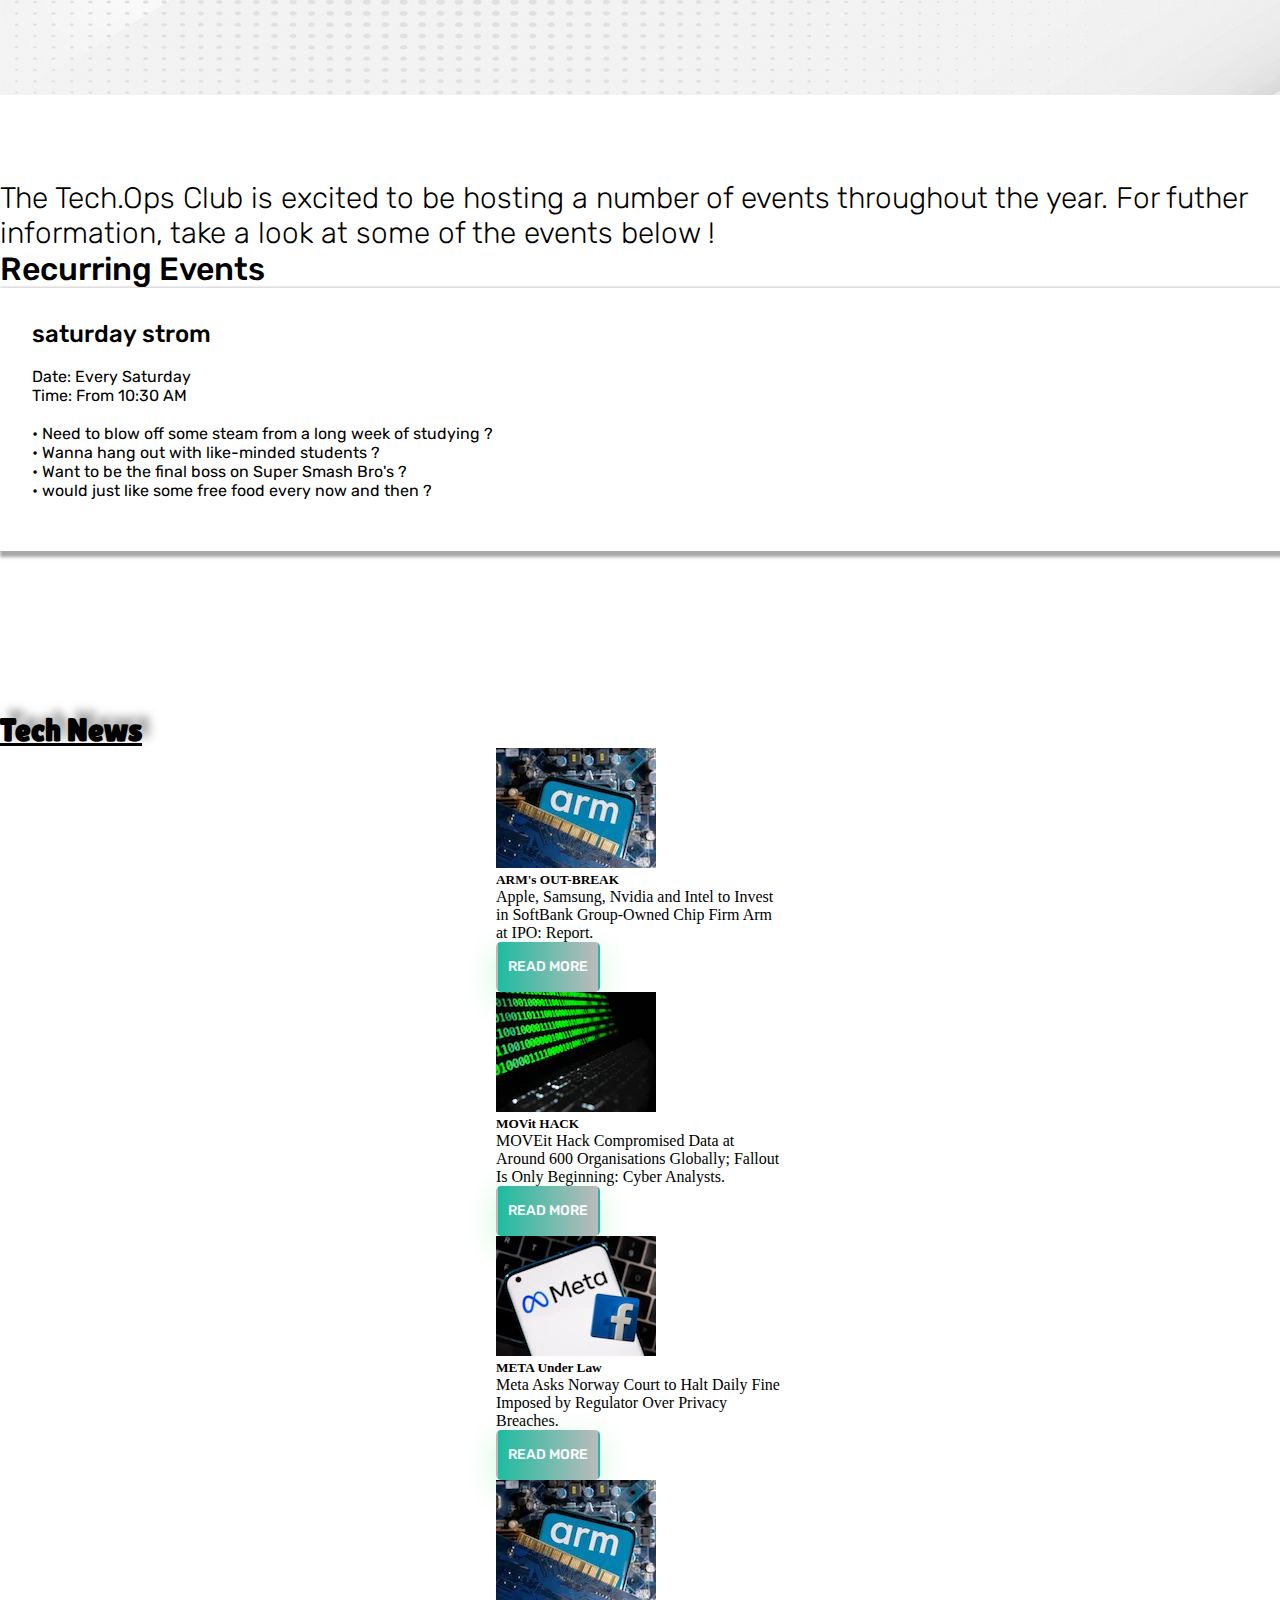
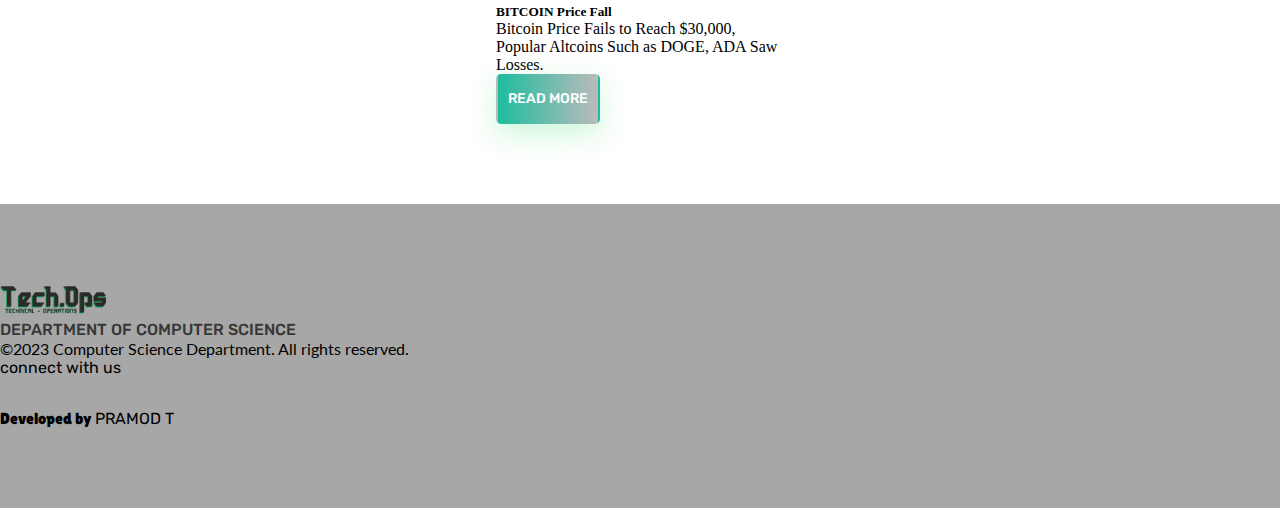
==== commit 2687babf: "revison 3: final front end with minor changes pending" ====
--- a/index.html
+++ b/index.html
@@ -235,6 +235,8 @@
                         </div>
                     </div>
                 </div>
+                <p id="pramod">
+                    Developed by <span>pramod t</span></p>
             </div>
         </div>
     </section>
--- a/css/style.css
+++ b/css/style.css
@@ -282,6 +282,11 @@
     text-shadow: 0.5rem -.5rem 0.5rem var(--bg-grey-opc);
 }
 
+.technews-wrapper .tech-section .card-holder .mycard{
+    display: flex;
+    justify-content: center;
+}
+
 /* Footer section */
 .footer-wrapper{
     width: 100%;
@@ -299,6 +304,16 @@
     font-weight: 500;
     font-size: 1rem;
     color: rgb(55, 55, 55);
+}
+
+.footer-wrapper #pramod{
+    margin-top: 2rem;
+    font-family: var(--bold-font);
+}
+
+.footer-wrapper #pramod span{
+    font-family: var(--primary-font);
+    text-transform: uppercase;
 }
 
 .footer-wrapper .footer-content #copy{
--- a/css/mobile-style.css
+++ b/css/mobile-style.css
@@ -44,5 +44,6 @@
     /* footer section */
     .footer-wrapper{
         height: auto !important;
+        width: 100%;
     }
 }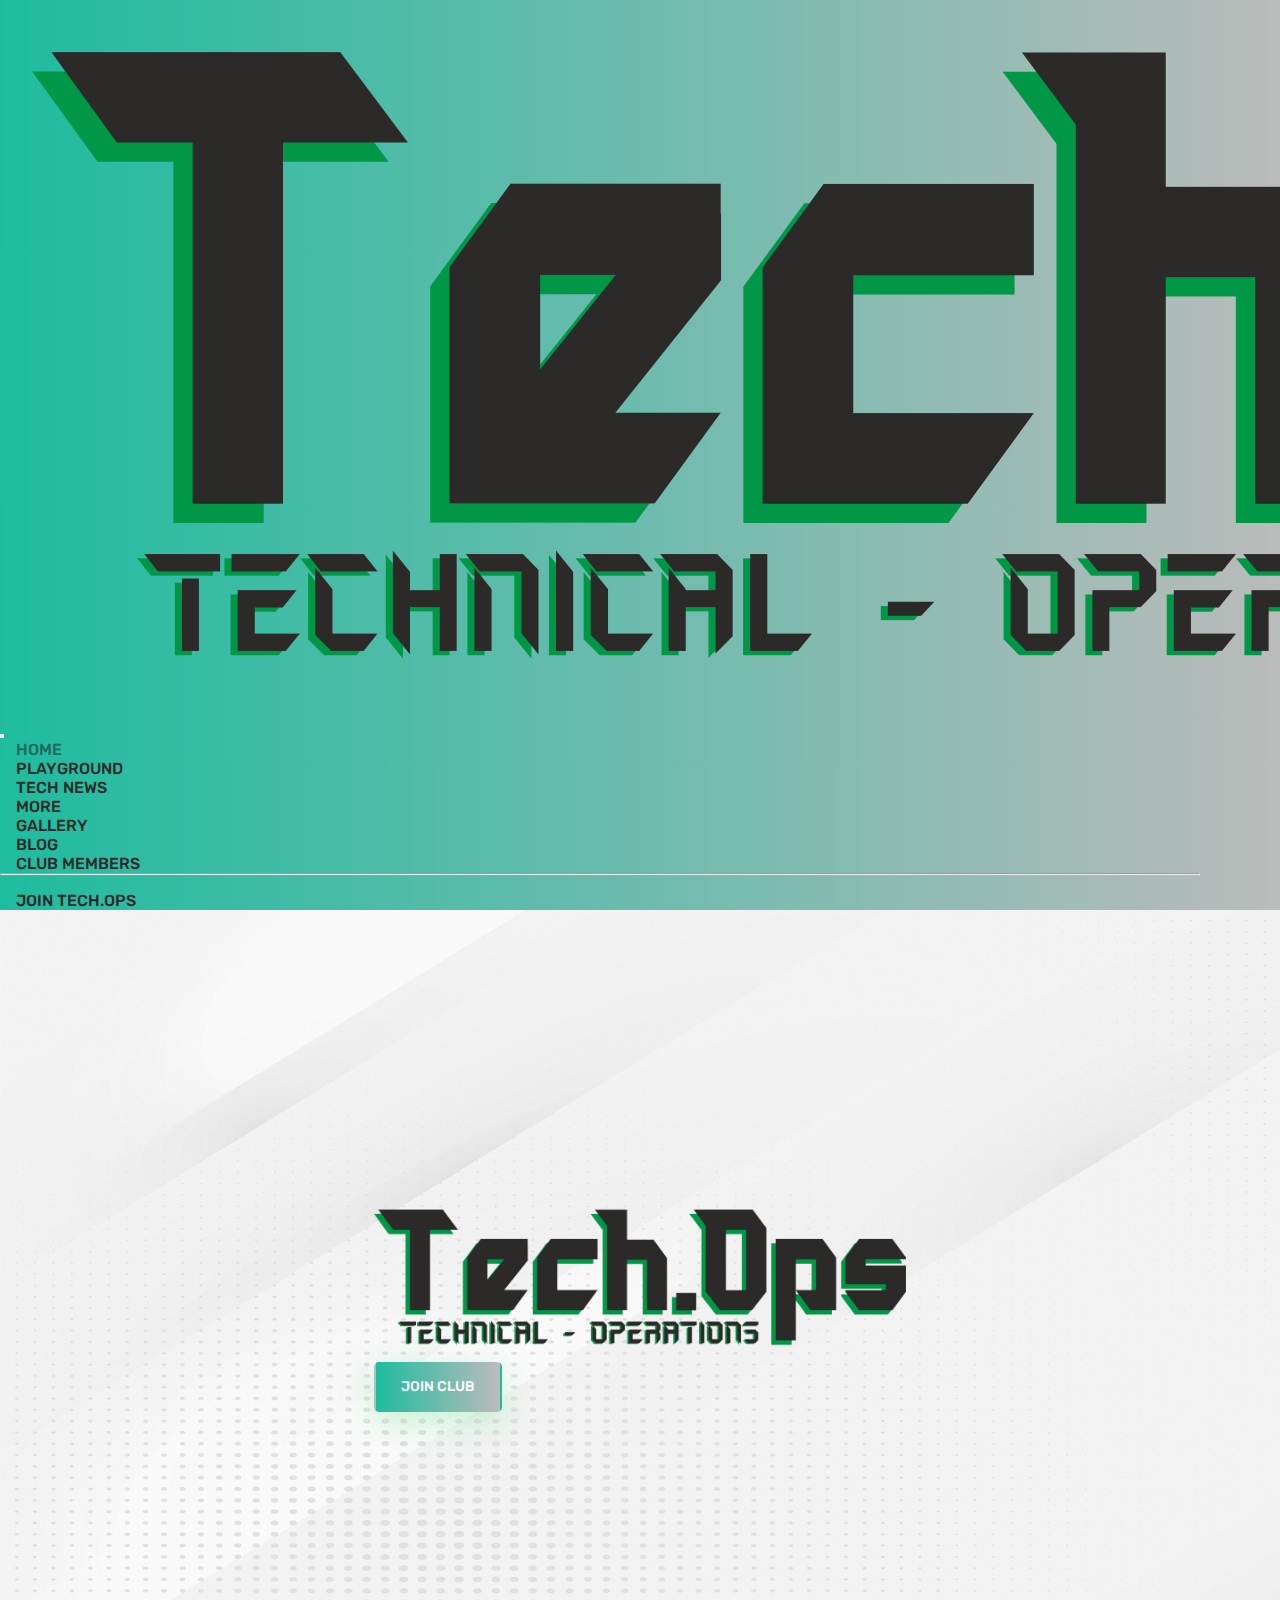
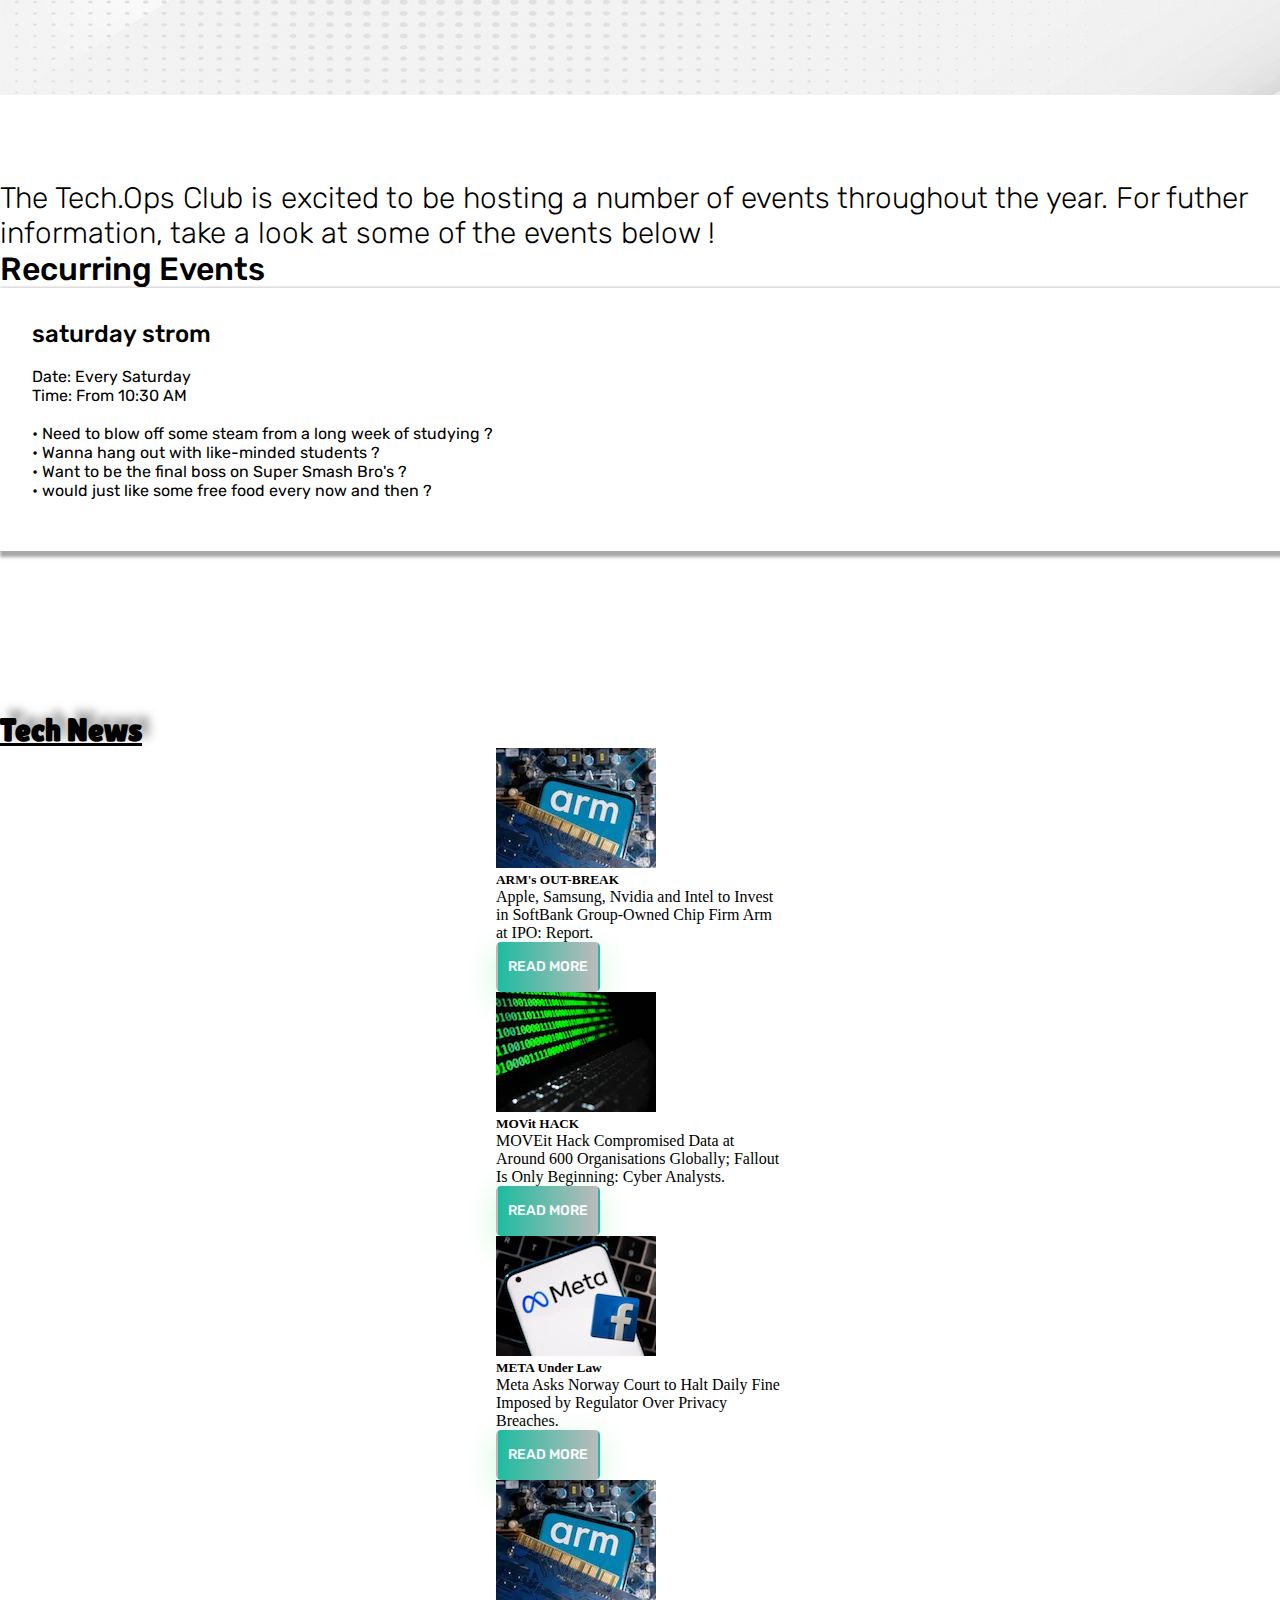
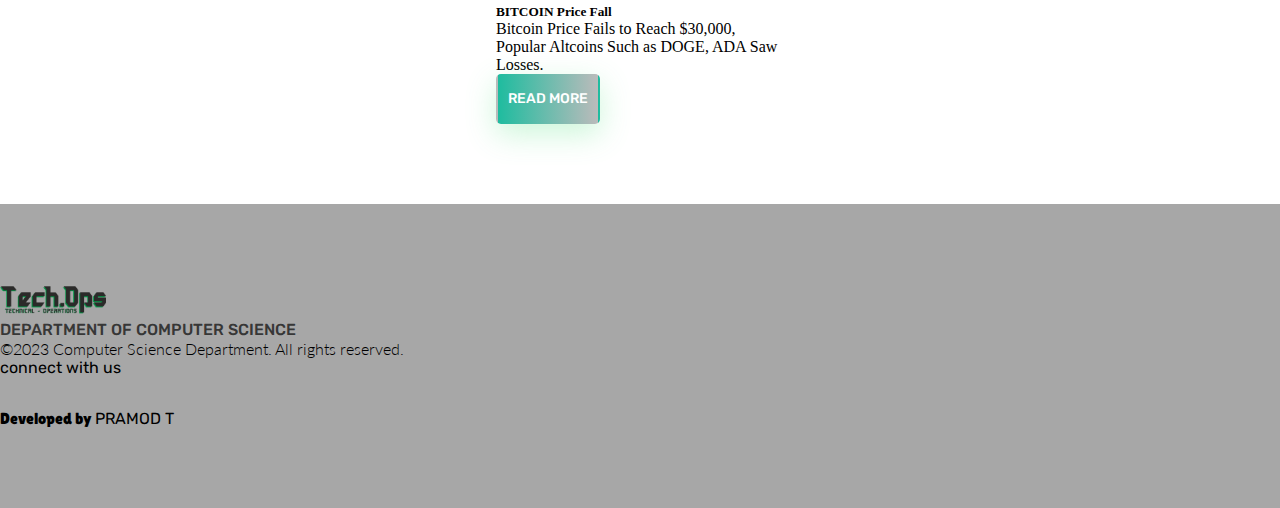
==== commit c3b2c557: "revison 4: OG meta tag added" ====
--- a/index.html
+++ b/index.html
@@ -4,6 +4,7 @@
 <head>
     <meta charset="UTF-8">
     <meta name="viewport" content="width=device-width, initial-scale=1.0">
+    <meta property="og:image" content="https://celadon-salmiakki-c9f327.netlify.app/">
     <title>Tech.Ops BCA Club</title>
     <!-- favicon -->
     <link rel="shortcut icon" href="img/favicons.png">
--- a/css/style.css
+++ b/css/style.css
@@ -318,6 +318,7 @@
 
 .footer-wrapper .footer-content #copy{
     font-family: var(--secondary-font);
+    font-weight: 300;
     font-size: 1rem;
 }
 
